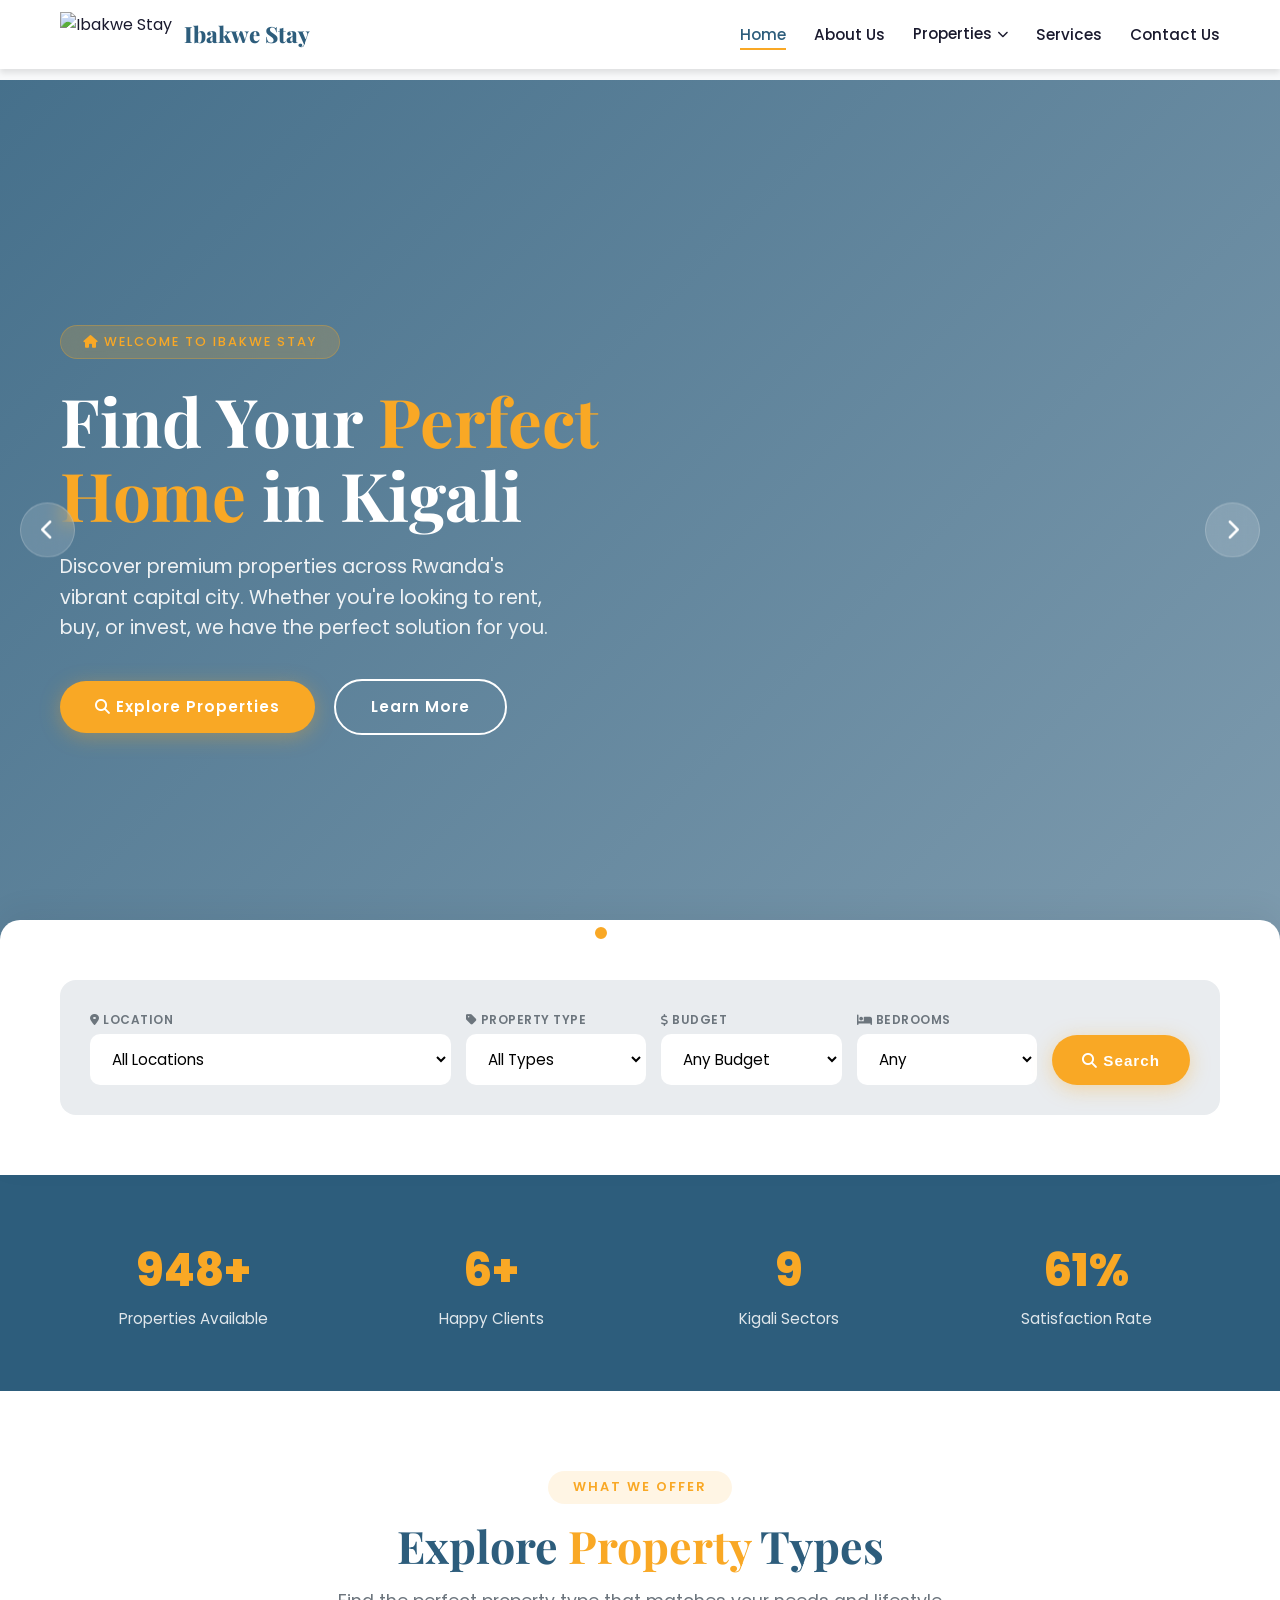
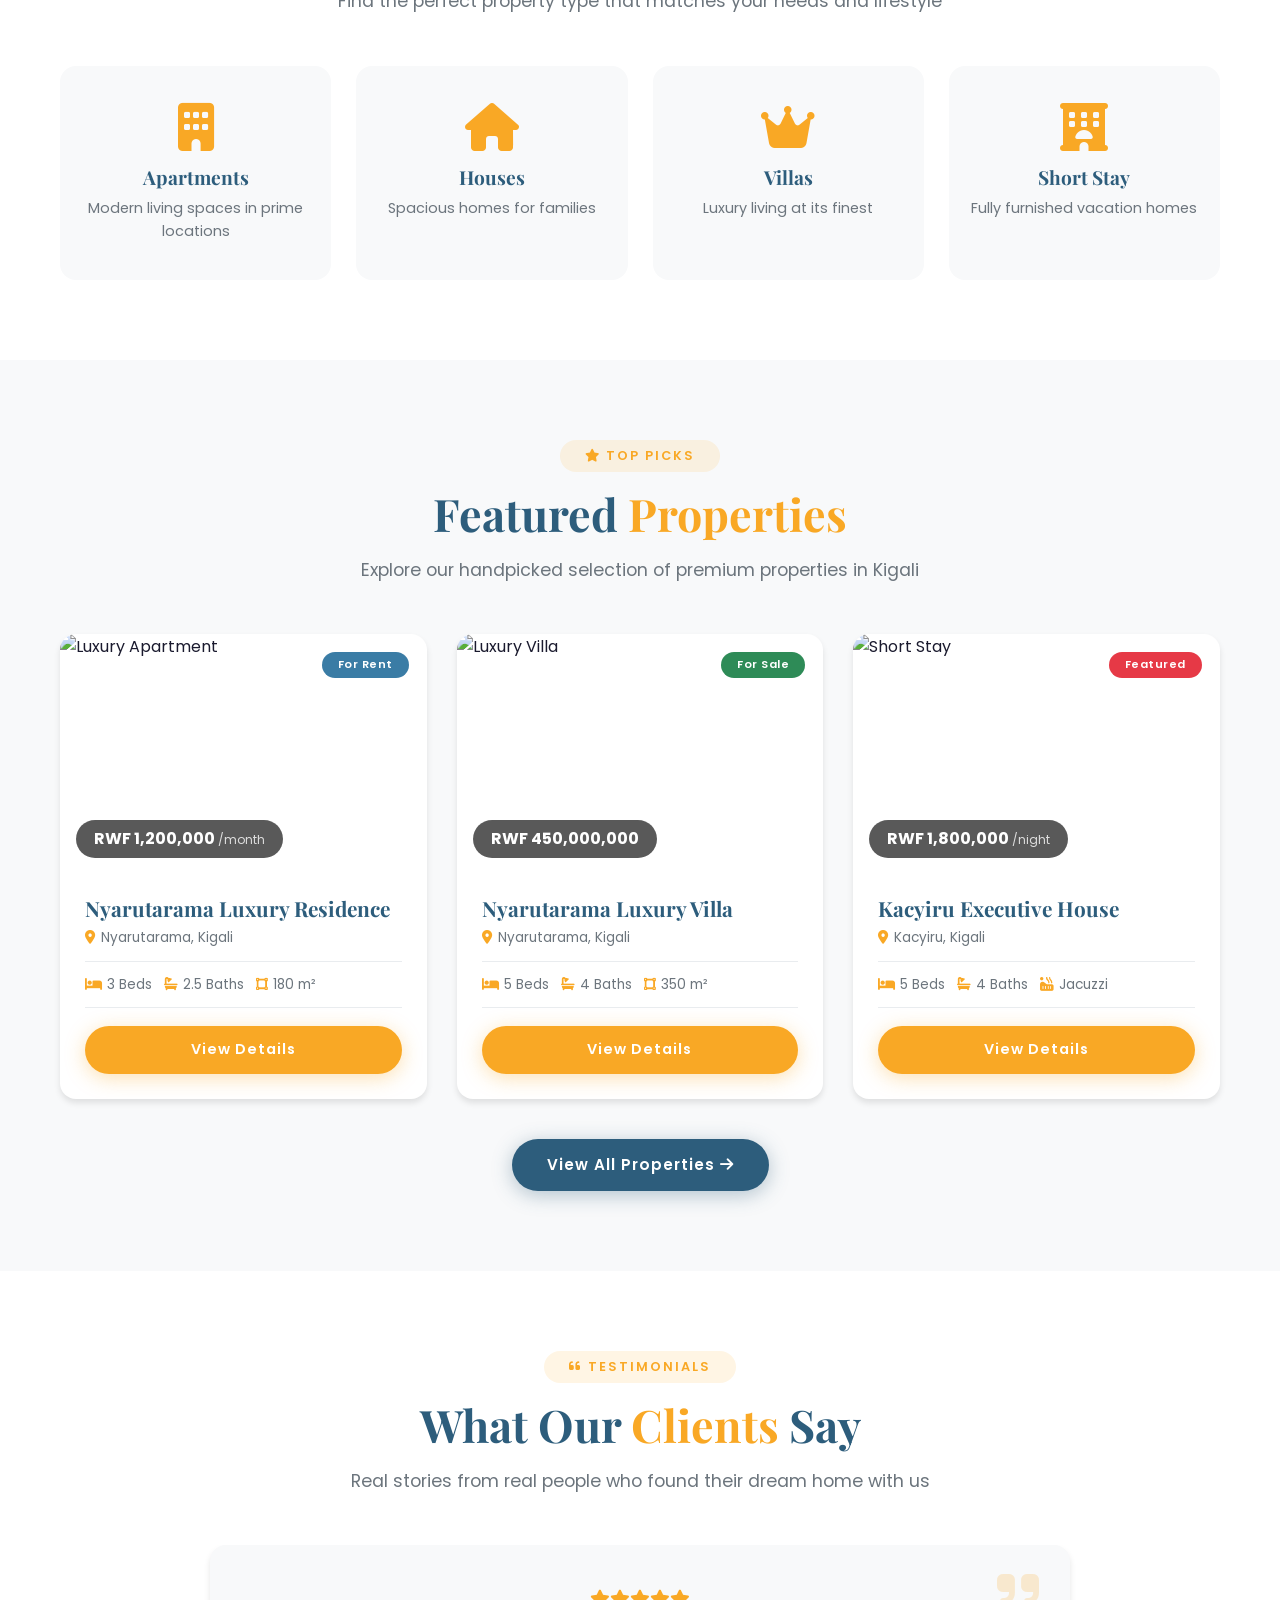
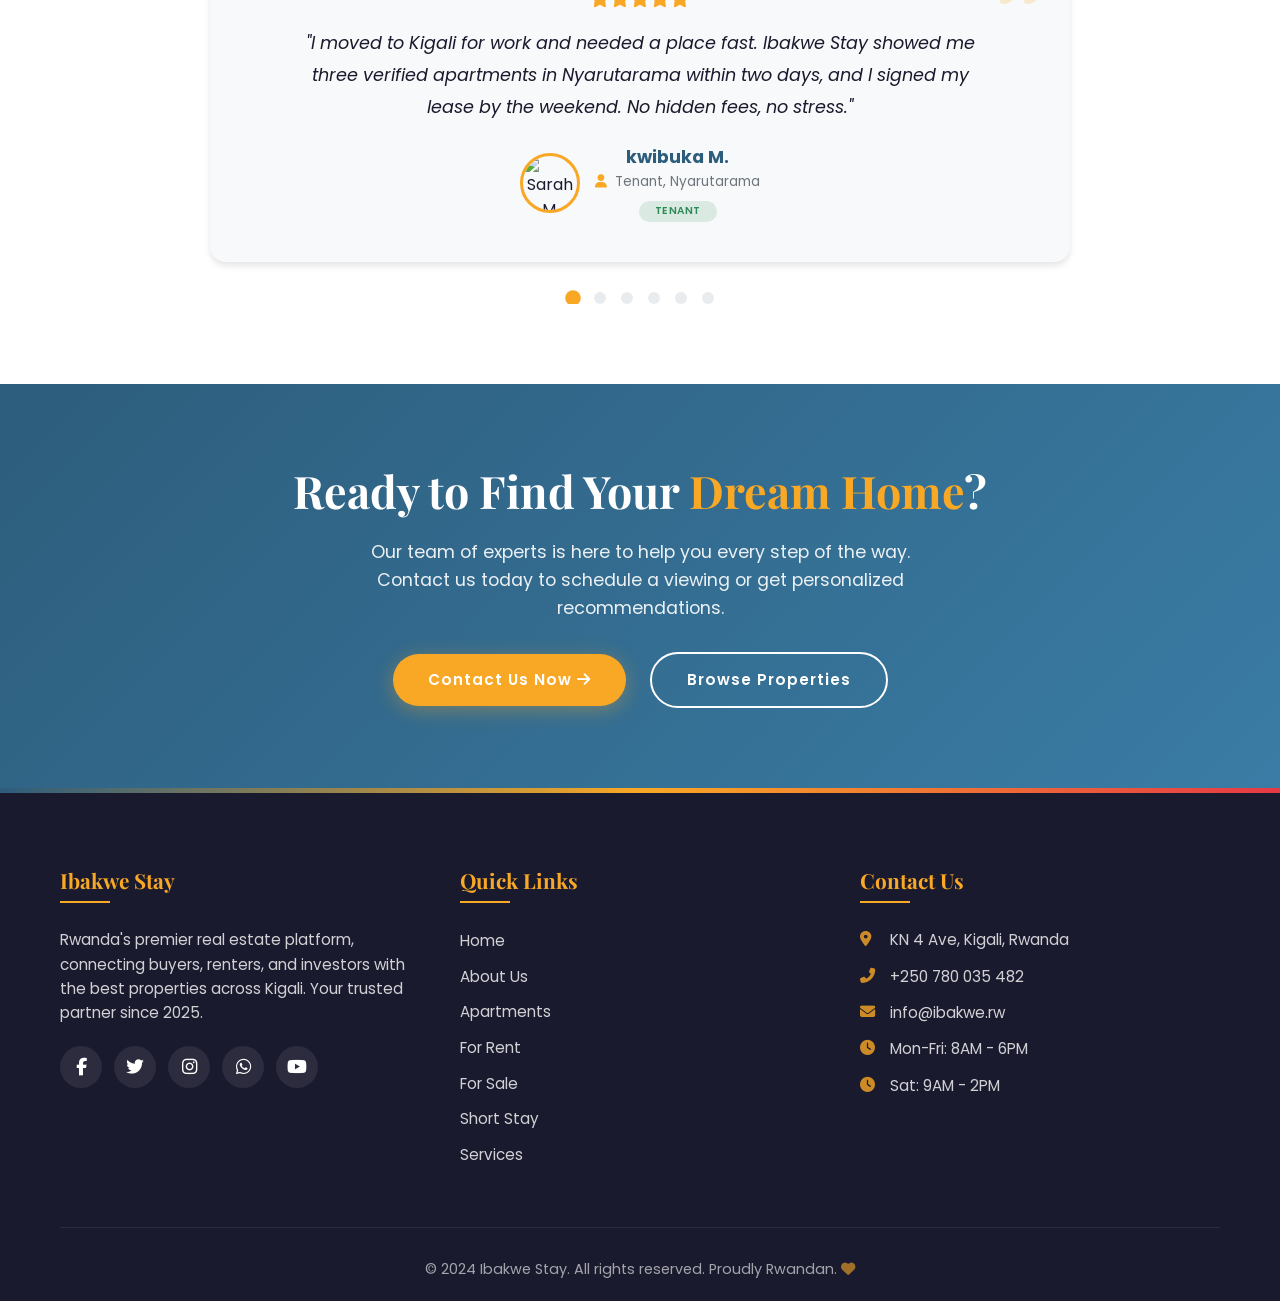
==== index.html @ 8970d81f "Initialize project structure and main homepage layout" ====
<!DOCTYPE html>
<html lang="en">

<head>
  <meta charset="UTF-8">
  <meta name="viewport" content="width=device-width, initial-scale=1.0">
  <title>Ibakwe Stay | Premium Real Estate in Rwanda</title>
  <link rel="stylesheet" href="https://cdnjs.cloudflare.com/ajax/libs/font-awesome/6.4.0/css/all.min.css">
  <link rel="preconnect" href="https://fonts.googleapis.com">
  <link rel="preconnect" href="https://fonts.gstatic.com" crossorigin>
  <link
    href="https://fonts.googleapis.com/css2?family=Poppins:wght@300;400;500;600;700;800&family=Playfair+Display:wght@400;500;600;700;800&display=swap"
    rel="stylesheet">
  <link rel="icon" href="logoo.PNG" type="image/png">
  <style>
    :root {
      --primary: #2D5D7C;
      --primary-light: #3A7CA5;
      --secondary: #F9A825;
      --accent: #E63946;
      --dark: #1A1A2E;
      --light: #F8F9FA;
      --gray: #6C757D;
      --gray-light: #E9ECEF;
      --green: #2E8B57;
      --transition: all 0.3s ease;
      --shadow: 0 4px 6px rgba(0, 0, 0, 0.1);
      --shadow-lg: 0 10px 25px rgba(0, 0, 0, 0.1);
      --shadow-xl: 0 20px 40px rgba(0, 0, 0, 0.15);
    }

    * {
      margin: 0;
      padding: 0;
      box-sizing: border-box;
    }

    body {
      font-family: 'Poppins', sans-serif;
      color: var(--dark);
      line-height: 1.6;
      background-color: var(--light);
      overflow-x: hidden;
    }

    h1,
    h2,
    h3,
    h4 {
      font-family: 'Playfair Display', serif;
      font-weight: 700;
      line-height: 1.2;
    }

    a {
      text-decoration: none;
      color: inherit;
    }

    ul {
      list-style: none;
    }

    img {
      max-width: 100%;
      height: auto;
      display: block;
    }

    .container {
      width: 100%;
      max-width: 1200px;
      margin: 0 auto;
      padding: 0 20px;
    }

    .btn {
      display: inline-block;
      padding: 14px 35px;
      border-radius: 50px;
      font-weight: 600;
      letter-spacing: 1px;
      transition: var(--transition);
      cursor: pointer;
      border: none;
      font-size: 0.95rem;
    }

    .btn-primary {
      background-color: var(--secondary);
      color: white;
      box-shadow: 0 4px 20px rgba(249, 168, 37, 0.35);
    }

    .btn-primary:hover {
      background-color: #e69500;
      transform: translateY(-3px);
      box-shadow: 0 6px 25px rgba(249, 168, 37, 0.5);
    }

    .btn-outline {
      background: transparent;
      color: white;
      border: 2px solid white;
    }

    .btn-outline:hover {
      background: white;
      color: var(--primary);
      transform: translateY(-3px);
    }

    .btn-secondary {
      background: var(--primary);
      color: white;
      box-shadow: 0 4px 20px rgba(45, 93, 124, 0.35);
    }

    .btn-secondary:hover {
      background: var(--primary-light);
      transform: translateY(-3px);
      box-shadow: 0 6px 25px rgba(45, 93, 124, 0.5);
    }

    .section-header {
      text-align: center;
      margin-bottom: 50px;
    }

    .section-header .sub-badge {
      display: inline-block;
      background: rgba(249, 168, 37, 0.12);
      padding: 6px 25px;
      border-radius: 30px;
      color: var(--secondary);
      font-size: 0.8rem;
      font-weight: 600;
      letter-spacing: 2px;
      text-transform: uppercase;
      margin-bottom: 15px;
    }

    .section-header h2 {
      color: var(--primary);
      font-size: 2.8rem;
      margin-bottom: 15px;
    }

    .section-header h2 span {
      color: var(--secondary);
    }

    .section-header p {
      color: var(--gray);
      max-width: 700px;
      margin: 0 auto;
      font-size: 1.1rem;
    }

    /* ===== HEADER ===== */
    header {
      background-color: rgba(255, 255, 255, 0.97);
      box-shadow: var(--shadow);
      position: fixed;
      width: 100%;
      top: 0;
      z-index: 1000;
      transition: var(--transition);
      padding: 12px 0;
    }

    header.scrolled {
      background-color: rgba(255, 255, 255, 0.98);
      box-shadow: 0 2px 20px rgba(0, 0, 0, 0.08);
      padding: 10px 0;
    }

    .header-container {
      display: flex;
      justify-content: space-between;
      align-items: center;
    }

    .logo {
      display: flex;
      align-items: center;
    }

    .logo img {
      height: 45px;
      margin-right: 12px;
    }

    .logo h1 {
      font-size: 1.4rem;
      color: var(--primary);
      font-weight: 800;
    }

    .nav-links {
      display: flex;
      align-items: center;
    }

    .nav-links li {
      margin-left: 28px;
      position: relative;
    }

    .nav-links a {
      font-weight: 500;
      color: var(--dark);
      transition: var(--transition);
      position: relative;
      padding: 5px 0;
      font-size: 0.95rem;
    }

    .nav-links a:hover {
      color: var(--primary);
    }

    .nav-links a::after {
      content: '';
      position: absolute;
      bottom: 0;
      left: 0;
      width: 0;
      height: 2px;
      background-color: var(--secondary);
      transition: var(--transition);
    }

    .nav-links a:hover::after {
      width: 100%;
    }

    .nav-links .active {
      color: var(--primary);
    }

    .nav-links .active::after {
      width: 100%;
    }

    .dropdown-btn {
      display: flex;
      align-items: center;
    }

    .dropdown-btn i {
      margin-left: 5px;
      font-size: 0.7rem;
      transition: var(--transition);
    }

    .dropdown-menu {
      position: absolute;
      top: 100%;
      left: 0;
      background: white;
      width: 210px;
      box-shadow: var(--shadow-lg);
      border-radius: 12px;
      opacity: 0;
      visibility: hidden;
      transition: var(--transition);
      z-index: 100;
      padding: 10px 0;
      margin-top: 8px;
    }

    .dropdown-menu li {
      margin: 0;
      padding: 0;
    }

    .dropdown-menu a {
      display: block;
      padding: 10px 22px;
      color: var(--gray);
      font-size: 0.9rem;
      transition: var(--transition);
    }

    .dropdown-menu a:hover {
      color: var(--primary);
      background-color: var(--gray-light);
    }

    .nav-links li:hover .dropdown-menu {
      opacity: 1;
      visibility: visible;
      top: 120%;
    }

    .nav-links li:hover .dropdown-btn i {
      transform: rotate(180deg);
    }

    .mobile-menu-btn {
      display: none;
      font-size: 1.5rem;
      color: var(--primary);
      cursor: pointer;
      transition: var(--transition);
    }

    .mobile-menu-btn:hover {
      color: var(--secondary);
    }

    /* ===== HERO SLIDER SECTION ===== */
    .hero-slider {
      min-height: 100vh;
      position: relative;
      overflow: hidden;
      padding-top: 80px;
    }

    .slider-container {
      position: relative;
      width: 100%;
      height: 100vh;
      min-height: 600px;
    }

    .slide {
      position: absolute;
      top: 0;
      left: 0;
      width: 100%;
      height: 100%;
      opacity: 0;
      visibility: hidden;
      transition: opacity 1s ease, visibility 1s ease;
      display: flex;
      align-items: center;
      padding: 0 60px;
    }

    .slide.active {
      opacity: 1;
      visibility: visible;
    }

    .slide-bg {
      position: absolute;
      top: 0;
      left: 0;
      width: 100%;
      height: 100%;
      background-size: cover;
      background-position: center;
      z-index: 0;
    }

    .slide-bg::after {
      content: '';
      position: absolute;
      top: 0;
      left: 0;
      width: 100%;
      height: 100%;
      background: linear-gradient(135deg, rgba(45, 93, 124, 0.88), rgba(45, 93, 124, 0.6));
    }

    .slide-content {
      position: relative;
      z-index: 2;
      max-width: 700px;
      color: white;
    }

    .slide-content .badge {
      display: inline-block;
      background: rgba(249, 168, 37, 0.2);
      backdrop-filter: blur(10px);
      padding: 6px 22px;
      border-radius: 30px;
      font-size: 0.8rem;
      font-weight: 500;
      color: var(--secondary);
      border: 1px solid rgba(249, 168, 37, 0.3);
      margin-bottom: 25px;
      letter-spacing: 2px;
      text-transform: uppercase;
    }

    .slide-content h1 {
      font-size: 4.2rem;
      margin-bottom: 20px;
      line-height: 1.1;
    }

    .slide-content h1 span {
      color: var(--secondary);
    }

    .slide-content p {
      font-size: 1.2rem;
      opacity: 0.9;
      margin-bottom: 35px;
      max-width: 500px;
    }

    .slide-content .btn {
      margin-right: 15px;
    }

    /* Slider Navigation */
    .slider-nav {
      position: absolute;
      bottom: 40px;
      left: 50%;
      transform: translateX(-50%);
      z-index: 10;
      display: flex;
      gap: 12px;
    }

    .slider-dot {
      width: 14px;
      height: 14px;
      border-radius: 50%;
      background: rgba(255, 255, 255, 0.4);
      cursor: pointer;
      transition: var(--transition);
      border: 2px solid transparent;
    }

    .slider-dot.active {
      background: var(--secondary);
      border-color: white;
      transform: scale(1.2);
    }

    .slider-dot:hover {
      background: var(--secondary);
      transform: scale(1.1);
    }

    .slider-arrow {
      position: absolute;
      top: 50%;
      transform: translateY(-50%);
      z-index: 10;
      width: 55px;
      height: 55px;
      border-radius: 50%;
      background: rgba(255, 255, 255, 0.15);
      backdrop-filter: blur(10px);
      border: 1px solid rgba(255, 255, 255, 0.2);
      color: white;
      font-size: 1.3rem;
      cursor: pointer;
      transition: var(--transition);
      display: flex;
      align-items: center;
      justify-content: center;
    }

    .slider-arrow:hover {
      background: var(--secondary);
      color: var(--dark);
    }

    .slider-arrow.prev {
      left: 20px;
    }

    .slider-arrow.next {
      right: 20px;
    }

    /* ===== SEARCH SECTION ===== */
    .search-section {
      padding: 60px 0;
      background: white;
      margin-top: -60px;
      position: relative;
      z-index: 5;
      border-radius: 20px 20px 0 0;
      box-shadow: 0 -10px 30px rgba(0, 0, 0, 0.05);
    }

    .search-wrapper {
      background: var(--gray-light);
      border-radius: 16px;
      padding: 30px;
      display: grid;
      grid-template-columns: 2fr 1fr 1fr 1fr auto;
      gap: 15px;
      align-items: end;
    }

    .search-wrapper .form-group {
      margin-bottom: 0;
    }

    .search-wrapper label {
      display: block;
      font-size: 0.75rem;
      font-weight: 600;
      color: var(--gray);
      text-transform: uppercase;
      letter-spacing: 0.5px;
      margin-bottom: 5px;
    }

    .search-wrapper input,
    .search-wrapper select {
      width: 100%;
      padding: 12px 16px;
      border: 2px solid transparent;
      border-radius: 10px;
      font-size: 0.95rem;
      transition: var(--transition);
      background: white;
      font-family: 'Poppins', sans-serif;
    }

    .search-wrapper input:focus,
    .search-wrapper select:focus {
      outline: none;
      border-color: var(--secondary);
      box-shadow: 0 0 0 4px rgba(249, 168, 37, 0.1);
    }

    .search-wrapper .btn {
      padding: 12px 30px;
      height: 50px;
    }

    /* ===== STATS BANNER ===== */
    .stats-banner {
      padding: 60px 0;
      background: var(--primary);
      color: white;
    }

    .stats-banner .container {
      display: grid;
      grid-template-columns: repeat(4, 1fr);
      gap: 30px;
      text-align: center;
    }

    .stats-banner .stat-item .number {
      font-size: 2.8rem;
      font-weight: 800;
      color: var(--secondary);
    }

    .stats-banner .stat-item .label {
      font-size: 0.95rem;
      opacity: 0.85;
    }

    /* ===== PROPERTY TYPES ===== */
    .property-types {
      padding: 80px 0;
      background: white;
    }

    .types-grid {
      display: grid;
      grid-template-columns: repeat(4, 1fr);
      gap: 25px;
      margin-top: 40px;
    }

    .type-card {
      text-align: center;
      padding: 35px 20px;
      background: var(--light);
      border-radius: 16px;
      transition: var(--transition);
      cursor: pointer;
      border: 2px solid transparent;
    }

    .type-card:hover {
      transform: translateY(-8px);
      border-color: var(--secondary);
      box-shadow: var(--shadow-lg);
    }

    .type-card i {
      font-size: 3rem;
      color: var(--secondary);
      margin-bottom: 15px;
    }

    .type-card h4 {
      color: var(--primary);
      margin-bottom: 8px;
      font-size: 1.2rem;
    }

    .type-card p {
      color: var(--gray);
      font-size: 0.9rem;
    }

    /* ===== FEATURED PROPERTIES ===== */
    .featured-section {
      padding: 80px 0;
      background: var(--light);
    }

    .properties-grid {
      display: grid;
      grid-template-columns: repeat(auto-fit, minmax(340px, 1fr));
      gap: 30px;
      margin-top: 40px;
    }

    .property-card {
      background: white;
      border-radius: 16px;
      overflow: hidden;
      box-shadow: var(--shadow);
      transition: var(--transition);
      position: relative;
    }

    .property-card:hover {
      transform: translateY(-10px);
      box-shadow: var(--shadow-xl);
    }

    .property-card .badge {
      position: absolute;
      top: 18px;
      right: 18px;
      background: var(--secondary);
      color: white;
      padding: 4px 16px;
      border-radius: 20px;
      font-size: 0.7rem;
      font-weight: 600;
      z-index: 2;
      letter-spacing: 0.5px;
    }

    .property-card .badge.featured {
      background: var(--accent);
    }

    .property-card .badge.sale {
      background: var(--green);
    }

    .property-card .badge.rent {
      background: var(--primary-light);
    }

    .property-img {
      height: 240px;
      overflow: hidden;
      position: relative;
    }

    .property-img img {
      width: 100%;
      height: 100%;
      object-fit: cover;
      transition: var(--transition);
    }

    .property-card:hover .property-img img {
      transform: scale(1.05);
    }

    .property-img .price-tag {
      position: absolute;
      bottom: 16px;
      left: 16px;
      z-index: 2;
      background: rgba(0, 0, 0, 0.65);
      backdrop-filter: blur(10px);
      padding: 6px 18px;
      border-radius: 30px;
      color: white;
      font-weight: 700;
      font-size: 1rem;
    }

    .property-img .price-tag span {
      font-weight: 400;
      font-size: 0.75rem;
      opacity: 0.8;
    }

    .property-content {
      padding: 22px 25px 25px;
    }

    .property-content h3 {
      color: var(--primary);
      font-size: 1.3rem;
      margin-bottom: 6px;
    }

    .property-location {
      display: flex;
      align-items: center;
      margin-bottom: 12px;
      color: var(--gray);
      font-size: 0.85rem;
    }

    .property-location i {
      margin-right: 6px;
      color: var(--secondary);
    }

    .property-features {
      display: flex;
      flex-wrap: wrap;
      gap: 12px;
      margin: 12px 0 18px;
      padding: 12px 0;
      border-top: 1px solid var(--gray-light);
      border-bottom: 1px solid var(--gray-light);
    }

    .property-features .feature {
      display: flex;
      align-items: center;
      font-size: 0.85rem;
      color: var(--gray);
    }

    .property-features .feature i {
      margin-right: 5px;
      color: var(--secondary);
    }

    .property-card .btn {
      width: 100%;
      text-align: center;
      padding: 12px;
      font-size: 0.9rem;
    }

    /* ===== TESTIMONIALS CAROUSEL ===== */
    .testimonials-section {
      padding: 80px 0;
      background: white;
    }

    .testimonials-carousel {
      position: relative;
      overflow: hidden;
      max-width: 900px;
      margin: 0 auto;
    }

    .testimonials-track {
      display: flex;
      transition: transform 0.6s ease;
    }

    .testimonial-slide {
      min-width: 100%;
      padding: 0 20px;
    }

    .testimonial-card {
      background: var(--light);
      padding: 40px;
      border-radius: 16px;
      text-align: center;
      position: relative;
      box-shadow: var(--shadow);
    }

    .testimonial-card .quote-icon {
      font-size: 3rem;
      color: var(--secondary);
      opacity: 0.2;
      position: absolute;
      top: 20px;
      right: 30px;
    }

    .testimonial-card .stars {
      color: var(--secondary);
      font-size: 1.1rem;
      margin-bottom: 15px;
    }

    .testimonial-card .testimonial-text {
      font-style: italic;
      color: var(--dark);
      font-size: 1.1rem;
      line-height: 1.8;
      margin-bottom: 20px;
      max-width: 700px;
      margin-left: auto;
      margin-right: auto;
    }

    .testimonial-card .author-info {
      display: flex;
      align-items: center;
      justify-content: center;
      gap: 15px;
    }

    .testimonial-card .author-info img {
      width: 60px;
      height: 60px;
      border-radius: 50%;
      object-fit: cover;
      border: 3px solid var(--secondary);
    }

    .testimonial-card .author-info .details .name {
      font-weight: 700;
      color: var(--primary);
      font-size: 1.1rem;
    }

    .testimonial-card .author-info .details .role {
      color: var(--gray);
      font-size: 0.85rem;
    }

    .testimonial-card .author-info .details .role i {
      color: var(--secondary);
      margin-right: 4px;
    }

    .testimonial-card .tag {
      display: inline-block;
      padding: 2px 16px;
      border-radius: 20px;
      font-size: 0.65rem;
      font-weight: 600;
      margin-top: 8px;
      text-transform: uppercase;
      letter-spacing: 0.5px;
    }

    .tag-tenant {
      background: rgba(46, 139, 87, 0.15);
      color: var(--green);
    }

    .tag-landlord {
      background: rgba(45, 93, 124, 0.15);
      color: var(--primary);
    }

    .tag-seller {
      background: rgba(249, 168, 37, 0.2);
      color: #b8860b;
    }

    .tag-buyer {
      background: rgba(230, 57, 70, 0.12);
      color: var(--accent);
    }

    .tag-guest {
      background: rgba(58, 124, 165, 0.12);
      color: var(--primary-light);
    }

    .testimonial-nav {
      display: flex;
      justify-content: center;
      gap: 15px;
      margin-top: 30px;
    }

    .testimonial-dot {
      width: 12px;
      height: 12px;
      border-radius: 50%;
      background: var(--gray-light);
      cursor: pointer;
      transition: var(--transition);
    }

    .testimonial-dot.active {
      background: var(--secondary);
      transform: scale(1.3);
    }

    /* ===== CTA SECTION ===== */
    .cta-section {
      padding: 80px 0;
      background: linear-gradient(135deg, var(--primary), var(--primary-light));
      color: white;
      text-align: center;
    }

    .cta-content h2 {
      font-size: 2.8rem;
      margin-bottom: 20px;
    }

    .cta-content h2 span {
      color: var(--secondary);
    }

    .cta-content p {
      max-width: 600px;
      margin: 0 auto 30px;
      font-size: 1.1rem;
      opacity: 0.9;
    }

    .cta-content .btn {
      margin: 0 10px;
    }

    /* ===== FOOTER ===== */
    footer {
      background-color: var(--dark);
      color: white;
      padding: 80px 0 20px;
      position: relative;
    }

    footer::before {
      content: '';
      position: absolute;
      top: 0;
      left: 0;
      width: 100%;
      height: 5px;
      background: linear-gradient(90deg, var(--primary), var(--secondary), var(--accent));
    }

    .footer-container {
      display: grid;
      grid-template-columns: repeat(auto-fit, minmax(250px, 1fr));
      gap: 40px;
      margin-bottom: 50px;
    }

    .footer-col h3 {
      color: var(--secondary);
      margin-bottom: 25px;
      font-size: 1.3rem;
      position: relative;
      padding-bottom: 10px;
    }

    .footer-col h3::after {
      content: '';
      position: absolute;
      bottom: 0;
      left: 0;
      width: 50px;
      height: 2px;
      background-color: var(--secondary);
    }

    .footer-col p {
      margin-bottom: 15px;
      opacity: 0.8;
      font-size: 0.95rem;
    }

    .footer-links li {
      margin-bottom: 10px;
    }

    .footer-links a {
      opacity: 0.8;
      transition: var(--transition);
      display: inline-block;
      font-size: 0.95rem;
    }

    .footer-links a:hover {
      opacity: 1;
      color: var(--secondary);
      transform: translateX(5px);
    }

    .footer-contact p {
      display: flex;
      align-items: flex-start;
      margin-bottom: 12px;
      font-size: 0.95rem;
      opacity: 0.8;
    }

    .footer-contact i {
      margin-right: 12px;
      color: var(--secondary);
      margin-top: 3px;
      width: 18px;
    }

    .social-media {
      display: flex;
      gap: 12px;
      margin-top: 20px;
    }

    .social-media a {
      display: flex;
      align-items: center;
      justify-content: center;
      width: 42px;
      height: 42px;
      background-color: rgba(255, 255, 255, 0.08);
      border-radius: 50%;
      transition: var(--transition);
      color: white;
      font-size: 1.1rem;
    }

    .social-media a:hover {
      background-color: var(--secondary);
      color: var(--dark);
      transform: translateY(-3px);
    }

    .footer-bottom {
      text-align: center;
      padding-top: 30px;
      border-top: 1px solid rgba(255, 255, 255, 0.08);
    }

    .footer-bottom p {
      opacity: 0.6;
      font-size: 0.9rem;
    }

    /* ===== BACK TO TOP ===== */
    .back-to-top {
      position: fixed;
      bottom: 30px;
      right: 30px;
      width: 50px;
      height: 50px;
      background-color: var(--secondary);
      color: white;
      border-radius: 50%;
      display: flex;
      align-items: center;
      justify-content: center;
      font-size: 1.2rem;
      cursor: pointer;
      opacity: 0;
      visibility: hidden;
      transition: var(--transition);
      z-index: 999;
      box-shadow: 0 2px 20px rgba(249, 168, 37, 0.4);
    }

    .back-to-top.active {
      opacity: 1;
      visibility: visible;
    }

    .back-to-top:hover {
      background-color: var(--primary);
      transform: translateY(-3px);
    }

    /* ===== RESPONSIVE ===== */
    @media (max-width: 1200px) {
      .slide-content h1 {
        font-size: 3.2rem;
      }

      .search-wrapper {
        grid-template-columns: 1fr 1fr;
      }
    }

    @media (max-width: 992px) {
      .slide-content h1 {
        font-size: 2.8rem;
      }

      .slide {
        padding: 0 30px;
      }

      .slider-arrow {
        display: none;
      }

      .types-grid {
        grid-template-columns: repeat(2, 1fr);
      }

      .stats-banner .container {
        grid-template-columns: repeat(2, 1fr);
      }

      .search-wrapper {
        grid-template-columns: 1fr 1fr;
      }
    }

    @media (max-width: 768px) {
      .header-container {
        padding: 0 15px;
      }

      .mobile-menu-btn {
        display: block;
      }

      .nav-links {
        position: fixed;
        top: 70px;
        left: -100%;
        width: 100%;
        height: calc(100vh - 70px);
        background-color: white;
        flex-direction: column;
        align-items: center;
        padding: 40px 0;
        transition: var(--transition);
        z-index: 999;
        box-shadow: var(--shadow-lg);
      }

      .nav-links.active {
        left: 0;
      }

      .nav-links li {
        margin: 12px 0;
      }

      .dropdown-menu {
        position: static;
        opacity: 1;
        visibility: visible;
        width: 100%;
        box-shadow: none;
        display: none;
        background-color: var(--gray-light);
        border-radius: 8px;
        margin-top: 5px;
      }

      .dropdown-menu.active {
        display: block;
      }

      .slider-container {
        height: 80vh;
        min-height: 500px;
      }

      .slide {
        padding: 0 20px;
      }

      .slide-content h1 {
        font-size: 2.2rem;
      }

      .slide-content p {
        font-size: 1rem;
      }

      .slide-content .btn {
        margin-bottom: 10px;
        width: 100%;
        text-align: center;
      }

      .search-wrapper {
        grid-template-columns: 1fr;
        padding: 20px;
      }

      .search-wrapper .btn {
        width: 100%;
      }

      .section-header h2 {
        font-size: 2rem;
      }

      .properties-grid {
        grid-template-columns: 1fr;
      }

      .types-grid {
        grid-template-columns: 1fr 1fr;
      }

      .stats-banner .container {
        grid-template-columns: 1fr 1fr;
        gap: 20px;
      }

      .stats-banner .stat-item .number {
        font-size: 2rem;
      }

      .cta-content h2 {
        font-size: 2rem;
      }

      .footer-container {
        grid-template-columns: 1fr;
      }

      .testimonial-card {
        padding: 30px 20px;
      }

      .testimonial-card .testimonial-text {
        font-size: 1rem;
      }
    }

    @media (max-width: 480px) {
      .logo h1 {
        font-size: 1.1rem;
      }

      .logo img {
        height: 35px;
      }

      .slide-content h1 {
        font-size: 1.8rem;
      }

      .types-grid {
        grid-template-columns: 1fr;
      }

      .stats-banner .container {
        grid-template-columns: 1fr;
      }

      .hero-stats {
        grid-template-columns: 1fr 1fr;
      }

      .testimonial-card .author-info {
        flex-direction: column;
        text-align: center;
      }
    }
  </style>
</head>

<body>
  <!-- ===== HEADER ===== -->
  <header id="header">
    <div class="container header-container">
      <div class="logo">
        <img src="logoo.PNG" alt="Ibakwe Stay">
        <h1>Ibakwe Stay</h1>
      </div>
      <nav class="navbar">
        <ul class="nav-links">
          <li><a href="index.html" class="active">Home</a></li>
          <li><a href="about us.html">About Us</a></li>
          <li class="dropdown">
            <a href="#" class="dropdown-btn">Properties <i class="fas fa-chevron-down"></i></a>
            <ul class="dropdown-menu">
              <li><a href="apartment.html">Apartments</a></li>
              <li><a href="For rent.html">For Rent</a></li>
              <li><a href="For sale.html">For Sale</a></li>
              <li><a href="Short-stay.html">Short Stay</a></li>
            </ul>
          </li>
          <li><a href="service.html">Services</a></li>
          <li><a href="contact.html">Contact Us</a></li>
        </ul>
      </nav>
      <div class="mobile-menu-btn">
        <i class="fas fa-bars"></i>
      </div>
    </div>
  </header>

  <!-- ===== HERO SLIDER ===== -->
  <section class="hero-slider">
    <div class="slider-container">
      <!-- Slide 1 -->
      <div class="slide active" data-index="0">
        <div class="slide-bg"
          style="background-image: url('https://images.unsplash.com/photo-1560448204-e02f11c3d0e2?ixlib=rb-4.0.3&auto=format&fit=crop&w=2070&q=80');">
        </div>
        <div class="slide-content">
          <div class="badge"><i class="fas fa-home"></i> Welcome to Ibakwe Stay</div>
          <h1>Find Your <span>Perfect Home</span> in Kigali</h1>
          <p>Discover premium properties across Rwanda's vibrant capital city. Whether you're looking to rent, buy, or
            invest, we have the perfect solution for you.</p>
          <a href="For rent.html" class="btn btn-primary"><i class="fas fa-search"></i> Explore Properties</a>
          <a href="about us.html" class="btn btn-outline">Learn More</a>
        </div>
      </div>

      <!-- Slide 2 -->
      <div class="slide" data-index="1">
        <div class="slide-bg"
          style="background-image: url('https://images.unsplash.com/photo-1600585154340-be6161a56a0c?ixlib=rb-4.0.3&auto=format&fit=crop&w=2070&q=80');">
        </div>
        <div class="slide-content">
          <div class="badge"><i class="fas fa-building"></i> Luxury Living</div>
          <h1>Premium <span>Apartments</span> for Rent</h1>
          <p>Explore our collection of modern apartments in Kigali's most sought-after neighborhoods with premium
            amenities.</p>
          <a href="apartment.html" class="btn btn-primary"><i class="fas fa-building"></i> View Apartments</a>
          <a href="For rent.html" class="btn btn-outline">Browse Rentals</a>
        </div>
      </div>

      <!-- Slide 3 -->
      <div class="slide" data-index="2">
        <div class="slide-bg"
          style="background-image: url('https://images.unsplash.com/photo-1600607687920-4e2a09cf159d?ixlib=rb-4.0.3&auto=format&fit=crop&w=2070&q=80');">
        </div>
        <div class="slide-content">
          <div class="badge"><i class="fas fa-crown"></i> Luxury Villas</div>
          <h1>Exclusive <span>Villas</span> for Sale</h1>
          <p>Discover our handpicked selection of luxury villas in Kigali's most prestigious neighborhoods. Your dream
            home awaits.</p>
          <a href="For sale.html" class="btn btn-primary"><i class="fas fa-crown"></i> View Villas</a>
          <a href="about us.html" class="btn btn-outline">Learn More</a>
        </div>
      </div>

      <!-- Slide 4 -->
      <div class="slide" data-index="3">
        <div class="slide-bg"
          style="background-image: url('https://images.unsplash.com/photo-1600566752355-35792bedcfea?ixlib=rb-4.0.3&auto=format&fit=crop&w=1974&q=80');">
        </div>
        <div class="slide-content">
          <div class="badge"><i class="fas fa-hotel"></i> Short Stay</div>
          <h1>Premium <span>Short-Stay</span> Homes</h1>
          <p>Fully furnished vacation homes and executive stays in Kigali. Perfect for business trips, family vacations,
            or extended stays.</p>
          <a href="Short-stay.html" class="btn btn-primary"><i class="fas fa-hotel"></i> Book Now</a>
          <a href="service.html" class="btn btn-outline">Our Services</a>
        </div>
      </div>

      <!-- Slider Arrows -->
      <button class="slider-arrow prev" id="prevBtn"><i class="fas fa-chevron-left"></i></button>
      <button class="slider-arrow next" id="nextBtn"><i class="fas fa-chevron-right"></i></button>

      <!-- Slider Dots -->
      <div class="slider-nav" id="sliderDots">
        <span class="slider-dot active" data-index="0"></span>
        <span class="slider-dot" data-index="1"></span>
        <span class="slider-dot" data-index="2"></span>
        <span class="slider-dot" data-index="3"></span>
      </div>
    </div>
  </section>

  <!-- ===== SEARCH SECTION ===== -->
  <section class="search-section">
    <div class="container">
      <div class="search-wrapper">
        <div class="form-group">
          <label><i class="fas fa-map-marker-alt"></i> Location</label>
          <select>
            <option value="">All Locations</option>
            <option value="nyarutarama">Nyarutarama</option>
            <option value="kiyovu">Kiyovu</option>
            <option value="kacyiru">Kacyiru</option>
            <option value="kimihurura">Kimihurura</option>
            <option value="gikondo">Gikondo</option>
            <option value="kicukiro">Kicukiro</option>
            <option value="remera">Remera</option>
            <option value="gisozi">Gisozi</option>
          </select>
        </div>
        <div class="form-group">
          <label><i class="fas fa-tag"></i> Property Type</label>
          <select>
            <option value="">All Types</option>
            <option value="apartment">Apartment</option>
            <option value="house">House</option>
            <option value="villa">Villa</option>
            <option value="studio">Studio</option>
            <option value="penthouse">Penthouse</option>
          </select>
        </div>
        <div class="form-group">
          <label><i class="fas fa-dollar-sign"></i> Budget</label>
          <select>
            <option value="">Any Budget</option>
            <option value="0-500k">Under 500K</option>
            <option value="500k-1m">500K - 1M</option>
            <option value="1m-2m">1M - 2M</option>
            <option value="2m-5m">2M - 5M</option>
            <option value="5m+">5M+</option>
          </select>
        </div>
        <div class="form-group">
          <label><i class="fas fa-bed"></i> Bedrooms</label>
          <select>
            <option value="">Any</option>
            <option value="1">1 Bedroom</option>
            <option value="2">2 Bedrooms</option>
            <option value="3">3 Bedrooms</option>
            <option value="4">4+ Bedrooms</option>
          </select>
        </div>
        <button class="btn btn-primary" id="searchBtn"><i class="fas fa-search"></i> Search</button>
      </div>
    </div>
  </section>

  <!-- ===== STATS BANNER ===== -->
  <section class="stats-banner">
    <div class="container">
      <div class="stat-item">
        <div class="number">1,500+</div>
        <div class="label">Properties Available</div>
      </div>
      <div class="stat-item">
        <div class="number">10K+</div>
        <div class="label">Happy Clients</div>
      </div>
      <div class="stat-item">
        <div class="number">15</div>
        <div class="label">Kigali Sectors</div>
      </div>
      <div class="stat-item">
        <div class="number">98%</div>
        <div class="label">Satisfaction Rate</div>
      </div>
    </div>
  </section>

  <!-- ===== PROPERTY TYPES ===== -->
  <section class="property-types">
    <div class="container">
      <div class="section-header">
        <div class="sub-badge">What We Offer</div>
        <h2>Explore <span>Property</span> Types</h2>
        <p>Find the perfect property type that matches your needs and lifestyle</p>
      </div>
      <div class="types-grid">
        <a href="apartment.html" class="type-card">
          <i class="fas fa-building"></i>
          <h4>Apartments</h4>
          <p>Modern living spaces in prime locations</p>
        </a>
        <a href="For rent.html" class="type-card">
          <i class="fas fa-home"></i>
          <h4>Houses</h4>
          <p>Spacious homes for families</p>
        </a>
        <a href="For sale.html" class="type-card">
          <i class="fas fa-crown"></i>
          <h4>Villas</h4>
          <p>Luxury living at its finest</p>
        </a>
        <a href="Short-stay.html" class="type-card">
          <i class="fas fa-hotel"></i>
          <h4>Short Stay</h4>
          <p>Fully furnished vacation homes</p>
        </a>
      </div>
    </div>
  </section>

  <!-- ===== FEATURED PROPERTIES ===== -->
  <section class="featured-section">
    <div class="container">
      <div class="section-header">
        <div class="sub-badge"><i class="fas fa-star"></i> Top Picks</div>
        <h2>Featured <span>Properties</span></h2>
        <p>Explore our handpicked selection of premium properties in Kigali</p>
      </div>
      <div class="properties-grid">
        <!-- Property 1 -->
        <div class="property-card">
          <div class="badge rent">For Rent</div>
          <div class="property-img">
            <img
              src="https://images.unsplash.com/photo-1560448204-e02f11c3d0e2?ixlib=rb-4.0.3&auto=format&fit=crop&w=2070&q=80"
              alt="Luxury Apartment">
            <div class="price-tag">RWF 1,200,000 <span>/month</span></div>
          </div>
          <div class="property-content">
            <h3>Nyarutarama Luxury Residence</h3>
            <div class="property-location">
              <i class="fas fa-map-marker-alt"></i>
              <span>Nyarutarama, Kigali</span>
            </div>
            <div class="property-features">
              <span class="feature"><i class="fas fa-bed"></i> 3 Beds</span>
              <span class="feature"><i class="fas fa-bath"></i> 2.5 Baths</span>
              <span class="feature"><i class="fas fa-vector-square"></i> 180 m²</span>
            </div>
            <a href="apartment.html" class="btn btn-primary">View Details</a>
          </div>
        </div>

        <!-- Property 2 -->
        <div class="property-card">
          <div class="badge sale">For Sale</div>
          <div class="property-img">
            <img
              src="https://images.unsplash.com/photo-1600585154340-be6161a56a0c?ixlib=rb-4.0.3&auto=format&fit=crop&w=2070&q=80"
              alt="Luxury Villa">
            <div class="price-tag">RWF 450,000,000</div>
          </div>
          <div class="property-content">
            <h3>Nyarutarama Luxury Villa</h3>
            <div class="property-location">
              <i class="fas fa-map-marker-alt"></i>
              <span>Nyarutarama, Kigali</span>
            </div>
            <div class="property-features">
              <span class="feature"><i class="fas fa-bed"></i> 5 Beds</span>
              <span class="feature"><i class="fas fa-bath"></i> 4 Baths</span>
              <span class="feature"><i class="fas fa-vector-square"></i> 350 m²</span>
            </div>
            <a href="For sale.html" class="btn btn-primary">View Details</a>
          </div>
        </div>

        <!-- Property 3 -->
        <div class="property-card">
          <div class="badge featured">Featured</div>
          <div class="property-img">
            <img
              src="https://images.unsplash.com/photo-1600566752355-35792bedcfea?ixlib=rb-4.0.3&auto=format&fit=crop&w=1974&q=80"
              alt="Short Stay">
            <div class="price-tag">RWF 1,800,000 <span>/night</span></div>
          </div>
          <div class="property-content">
            <h3>Kacyiru Executive House</h3>
            <div class="property-location">
              <i class="fas fa-map-marker-alt"></i>
              <span>Kacyiru, Kigali</span>
            </div>
            <div class="property-features">
              <span class="feature"><i class="fas fa-bed"></i> 5 Beds</span>
              <span class="feature"><i class="fas fa-bath"></i> 4 Baths</span>
              <span class="feature"><i class="fas fa-hot-tub"></i> Jacuzzi</span>
            </div>
            <a href="Short-stay.html" class="btn btn-primary">View Details</a>
          </div>
        </div>
      </div>
      <div style="text-align: center; margin-top: 40px;">
        <a href="apartment.html" class="btn btn-secondary">View All Properties <i class="fas fa-arrow-right"></i></a>
      </div>
    </div>
  </section>

  <!-- ===== TESTIMONIALS CAROUSEL ===== -->
  <section class="testimonials-section">
    <div class="container">
      <div class="section-header">
        <div class="sub-badge"><i class="fas fa-quote-left"></i> Testimonials</div>
        <h2>What Our <span>Clients</span> Say</h2>
        <p>Real stories from real people who found their dream home with us</p>
      </div>

      <div class="testimonials-carousel">
        <div class="testimonials-track" id="testimonialsTrack">
          <!-- Testimonial 1 - Tenant -->
          <div class="testimonial-slide">
            <div class="testimonial-card">
              <i class="fas fa-quote-right quote-icon"></i>
              <div class="stars"><i class="fas fa-star"></i><i class="fas fa-star"></i><i class="fas fa-star"></i><i
                  class="fas fa-star"></i><i class="fas fa-star"></i></div>
              <p class="testimonial-text">"I moved to Kigali for work and needed a place fast. Ibakwe Stay showed me
                three verified apartments in Nyarutarama within two days, and I signed my lease by the weekend. No
                hidden fees, no stress."</p>
              <div class="author-info">
                <img src="images/testimony1.png" alt="Sarah M.">
                <div class="details">
                  <div class="name">kwibuka M.</div>
                  <div class="role"><i class="fas fa-user"></i> Tenant, Nyarutarama</div>
                  <span class="tag tag-tenant">Tenant</span>
                </div>
              </div>
            </div>
          </div>

          <!-- Testimonial 2 - Landlord -->
          <div class="testimonial-slide">
            <div class="testimonial-card">
              <i class="fas fa-quote-right quote-icon"></i>
              <div class="stars"><i class="fas fa-star"></i><i class="fas fa-star"></i><i class="fas fa-star"></i><i
                  class="fas fa-star"></i><i class="fas fa-star"></i></div>
              <p class="testimonial-text">"I list two rental houses in Kicukiro through Ibakwe Stay, and both stay
                occupied by tenants they've screened properly. They handle viewings and paperwork so I only get involved
                when it matters."</p>
              <div class="author-info">
                <img src="images/testimony2.png" alt="Jean Paul N.">
                <div class="details">
                  <div class="name">Keza N.</div>
                  <div class="role"><i class="fas fa-user"></i> Landlord, Kicukiro</div>
                  <span class="tag tag-landlord">Landlord</span>
                </div>
              </div>
            </div>
          </div>

          <!-- Testimonial 3 - Seller -->
          <div class="testimonial-slide">
            <div class="testimonial-card">
              <i class="fas fa-quote-right quote-icon"></i>
              <div class="stars"><i class="fas fa-star"></i><i class="fas fa-star"></i><i class="fas fa-star"></i><i
                  class="fas fa-star"></i><i class="fas fa-star"></i></div>
              <p class="testimonial-text">"I sold my family's plot in Kiyovu through Ibakwe Stay and got the best price
                in the market. Their photography, pricing advice, and negotiation with buyers made the whole process
                painless."</p>
              <div class="author-info">
                <img src="images/testimony3.png" alt="Thomas R.">
                <div class="details">
                  <div class="name">Laira R.</div>
                  <div class="role"><i class="fas fa-user"></i> Seller, Kiyovu</div>
                  <span class="tag tag-seller">Seller</span>
                </div>
              </div>
            </div>
          </div>

          <!-- Testimonial 4 - Buyer -->
          <div class="testimonial-slide">
            <div class="testimonial-card">
              <i class="fas fa-quote-right quote-icon"></i>
              <div class="stars"><i class="fas fa-star"></i><i class="fas fa-star"></i><i class="fas fa-star"></i><i
                  class="fas fa-star"></i><i class="fas fa-star"></i></div>
              <p class="testimonial-text">"As a first-time buyer, I was nervous about the whole process. The Ibakwe Stay
                team walked me through financing, inspections, and title transfer for my Gisozi home, step by step."</p>
              <div class="author-info">
                <img src="images/testimony4.png" alt="Aline U.">
                <div class="details">
                  <div class="name">Alex U.</div>
                  <div class="role"><i class="fas fa-user"></i> Buyer, Gisozi</div>
                  <span class="tag tag-buyer">Buyer</span>
                </div>
              </div>
            </div>
          </div>

          <!-- Testimonial 5 - Guest -->
          <div class="testimonial-slide">
            <div class="testimonial-card">
              <i class="fas fa-quote-right quote-icon"></i>
              <div class="stars"><i class="fas fa-star"></i><i class="fas fa-star"></i><i class="fas fa-star"></i><i
                  class="fas fa-star"></i><i class="fas fa-star"></i></div>
              <p class="testimonial-text">"The short-stay villa we booked in Kacyiru for our family visit was stunning
                and exactly as pictured. Booking, check-in, and support during our stay were all smooth."</p>
              <div class="author-info">
                <img src="images/testimony5.png" alt="Aisha K.">
                <div class="details">
                  <div class="name">Aisha K.</div>
                  <div class="role"><i class="fas fa-user"></i> Guest, Kacyiru</div>
                  <span class="tag tag-guest">Guest</span>
                </div>
              </div>
            </div>
          </div>

          <!-- Testimonial 6 - Landlord -->
          <div class="testimonial-slide">
            <div class="testimonial-card">
              <i class="fas fa-quote-right quote-icon"></i>
              <div class="stars"><i class="fas fa-star"></i><i class="fas fa-star"></i><i class="fas fa-star"></i><i
                  class="fas fa-star"></i><i class="fas fa-star"></i></div>
              <p class="testimonial-text">"I turned my late parents' home in Remera into a rental with Ibakwe Stay's
                guidance on pricing and legal paperwork. It's been fully rented for over a year with zero vacancy gaps."
              </p>
              <div class="author-info">
                <img src="images/testimony6.png" alt="Olivier H.">
                <div class="details">
                  <div class="name">Olivier H.</div>
                  <div class="role"><i class="fas fa-user"></i> Landlord, Remera</div>
                  <span class="tag tag-landlord">Landlord</span>
                </div>
              </div>
            </div>
          </div>
        </div>

        <div class="testimonial-nav" id="testimonialDots">
          <span class="testimonial-dot active" data-index="0"></span>
          <span class="testimonial-dot" data-index="1"></span>
          <span class="testimonial-dot" data-index="2"></span>
          <span class="testimonial-dot" data-index="3"></span>
          <span class="testimonial-dot" data-index="4"></span>
          <span class="testimonial-dot" data-index="5"></span>
        </div>
      </div>
    </div>
  </section>

  <!-- ===== CTA SECTION ===== -->
  <section class="cta-section">
    <div class="container">
      <div class="cta-content">
        <h2>Ready to Find Your <span>Dream Home</span>?</h2>
        <p>Our team of experts is here to help you every step of the way. Contact us today to schedule a viewing or get
          personalized recommendations.</p>
        <a href="contact.html" class="btn btn-primary">Contact Us Now <i class="fas fa-arrow-right"></i></a>
        <a href="For rent.html" class="btn btn-outline">Browse Properties</a>
      </div>
    </div>
  </section>

  <!-- ===== FOOTER ===== -->
  <footer>
    <div class="container">
      <div class="footer-container">
        <div class="footer-col">
          <h3>Ibakwe Stay</h3>
          <p>Rwanda's premier real estate platform, connecting buyers, renters, and investors with the best properties
            across Kigali. Your trusted partner since 2025.</p>
          <div class="social-media">
            <a href="https://www.facebook.com/RwandaHome-1915619678653717/" target="_blank"><i
                class="fab fa-facebook-f"></i></a>
            <a href="https://twitter.com/African_Prop" target="_blank"><i class="fab fa-twitter"></i></a>
            <a href="https://www.instagram.com/your_instagram_link" target="_blank"><i class="fab fa-instagram"></i></a>
            <a href="https://wa.me/+250780035482" target="_blank"><i class="fab fa-whatsapp"></i></a>
            <a href="#" target="_blank"><i class="fab fa-youtube"></i></a>
          </div>
        </div>
        <div class="footer-col">
          <h3>Quick Links</h3>
          <ul class="footer-links">
            <li><a href="index.html">Home</a></li>
            <li><a href="about us.html">About Us</a></li>
            <li><a href="apartment.html">Apartments</a></li>
            <li><a href="For rent.html">For Rent</a></li>
            <li><a href="For sale.html">For Sale</a></li>
            <li><a href="Short-stay.html">Short Stay</a></li>
            <li><a href="service.html">Services</a></li>
          </ul>
        </div>
        <div class="footer-col">
          <h3>Contact Us</h3>
          <div class="footer-contact">
            <p><i class="fas fa-map-marker-alt"></i> KN 4 Ave, Kigali, Rwanda</p>
            <p><i class="fas fa-phone-alt"></i> +250 780 035 482</p>
            <p><i class="fas fa-envelope"></i> info@ibakwe.rw</p>
            <p><i class="fas fa-clock"></i> Mon-Fri: 8AM - 6PM</p>
            <p><i class="fas fa-clock"></i> Sat: 9AM - 2PM</p>
          </div>
        </div>
      </div>
      <div class="footer-bottom">
        <p>&copy; 2024 Ibakwe Stay. All rights reserved. Proudly Rwandan. <i class="fas fa-heart"
            style="color: var(--secondary);"></i></p>
      </div>
    </div>
  </footer>

  <!-- ===== BACK TO TOP ===== -->
  <div class="back-to-top">
    <i class="fas fa-arrow-up"></i>
  </div>

  <!-- ===== JAVASCRIPT ===== -->
  <script>
    document.addEventListener('DOMContentLoaded', function () {
      // ===== MOBILE MENU =====
      const mobileMenuBtn = document.querySelector('.mobile-menu-btn');
      const navLinks = document.querySelector('.nav-links');

      mobileMenuBtn.addEventListener('click', function () {
        navLinks.classList.toggle('active');
        this.querySelector('i').classList.toggle('fa-times');
      });

      document.querySelectorAll('.nav-links a').forEach(link => {
        link.addEventListener('click', function () {
          navLinks.classList.remove('active');
          mobileMenuBtn.querySelector('i').classList.remove('fa-times');
        });
      });

      // ===== DROPDOWN MENU (MOBILE) =====
      const dropdowns = document.querySelectorAll('.dropdown');

      dropdowns.forEach(dropdown => {
        dropdown.addEventListener('click', function (e) {
          if (window.innerWidth <= 768) {
            e.preventDefault();
            this.querySelector('.dropdown-menu').classList.toggle('active');
            this.querySelector('.dropdown-btn i').classList.toggle('fa-chevron-up');
          }
        });
      });

      document.addEventListener('click', function (e) {
        if (!e.target.closest('.dropdown') && window.innerWidth <= 768) {
          document.querySelectorAll('.dropdown-menu').forEach(menu => {
            menu.classList.remove('active');
          });
          document.querySelectorAll('.dropdown-btn i').forEach(icon => {
            icon.classList.remove('fa-chevron-up');
          });
        }
      });

      // ===== STICKY HEADER =====
      window.addEventListener('scroll', function () {
        const header = document.getElementById('header');
        if (window.scrollY > 80) {
          header.classList.add('scrolled');
        } else {
          header.classList.remove('scrolled');
        }
      });

      // ===== HERO SLIDER =====
      let currentSlide = 0;
      const slides = document.querySelectorAll('.slide');
      const dots = document.querySelectorAll('.slider-dot');
      const totalSlides = slides.length;
      let autoSlideInterval;

      function goToSlide(index) {
        slides.forEach((slide, i) => {
          slide.classList.remove('active');
          dots[i].classList.remove('active');
        });
        slides[index].classList.add('active');
        dots[index].classList.add('active');
        currentSlide = index;
      }

      function nextSlide() {
        const next = (currentSlide + 1) % totalSlides;
        goToSlide(next);
      }

      function prevSlide() {
        const prev = (currentSlide - 1 + totalSlides) % totalSlides;
        goToSlide(prev);
      }

      // Dot clicks
      dots.forEach((dot, index) => {
        dot.addEventListener('click', function () {
          goToSlide(index);
          resetAutoSlide();
        });
      });

      // Arrow buttons
      document.getElementById('nextBtn').addEventListener('click', function () {
        nextSlide();
        resetAutoSlide();
      });

      document.getElementById('prevBtn').addEventListener('click', function () {
        prevSlide();
        resetAutoSlide();
      });

      // Auto slide
      function startAutoSlide() {
        autoSlideInterval = setInterval(nextSlide, 5000);
      }

      function resetAutoSlide() {
        clearInterval(autoSlideInterval);
        startAutoSlide();
      }

      startAutoSlide();

      // Pause on hover
      const sliderContainer = document.querySelector('.slider-container');
      sliderContainer.addEventListener('mouseenter', function () {
        clearInterval(autoSlideInterval);
      });

      sliderContainer.addEventListener('mouseleave', function () {
        startAutoSlide();
      });

      // ===== TESTIMONIALS CAROUSEL =====
      let currentTestimonial = 0;
      const testimonialSlides = document.querySelectorAll('.testimonial-slide');
      const testimonialDots = document.querySelectorAll('.testimonial-dot');
      const testimonialsTrack = document.getElementById('testimonialsTrack');
      const totalTestimonials = testimonialSlides.length;
      let testimonialInterval;

      function goToTestimonial(index) {
        if (index < 0) index = totalTestimonials - 1;
        if (index >= totalTestimonials) index = 0;
        testimonialsTrack.style.transform = `translateX(-${index * 100}%)`;
        testimonialDots.forEach((dot, i) => {
          dot.classList.toggle('active', i === index);
        });
        currentTestimonial = index;
      }

      function nextTestimonial() {
        goToTestimonial(currentTestimonial + 1);
      }

      testimonialDots.forEach((dot, index) => {
        dot.addEventListener('click', function () {
          goToTestimonial(index);
          resetTestimonialAutoSlide();
        });
      });

      function startTestimonialAutoSlide() {
        testimonialInterval = setInterval(nextTestimonial, 6000);
      }

      function resetTestimonialAutoSlide() {
        clearInterval(testimonialInterval);
        startTestimonialAutoSlide();
      }

      startTestimonialAutoSlide();

      const testimonialCarousel = document.querySelector('.testimonials-carousel');
      testimonialCarousel.addEventListener('mouseenter', function () {
        clearInterval(testimonialInterval);
      });

      testimonialCarousel.addEventListener('mouseleave', function () {
        startTestimonialAutoSlide();
      });

      // ===== BACK TO TOP =====
      const backToTop = document.querySelector('.back-to-top');

      window.addEventListener('scroll', function () {
        if (window.scrollY > 300) {
          backToTop.classList.add('active');
        } else {
          backToTop.classList.remove('active');
        }
      });

      backToTop.addEventListener('click', function () {
        window.scrollTo({ top: 0, behavior: 'smooth' });
      });

      // ===== SEARCH BUTTON =====
      document.getElementById('searchBtn').addEventListener('click', function (e) {
        e.preventDefault();
        const location = document.querySelector('.search-wrapper select:nth-child(1)').value;
        const type = document.querySelector('.search-wrapper select:nth-child(2)').value;
        const budget = document.querySelector('.search-wrapper select:nth-child(3)').value;
        const bedrooms = document.querySelector('.search-wrapper select:nth-child(4)').value;

        let query = 'Searching for';
        if (type) query += ` ${type}`;
        if (location) query += ` in ${location}`;
        if (budget) query += ` with budget ${budget}`;
        if (bedrooms) query += ` with ${bedrooms} bedroom(s)`;

        alert(query + '\n\nOur team will show you matching properties. Redirecting to properties page...');
        window.location.href = 'apartment.html';
      });

      // ===== STATS ANIMATION =====
      function animateStats() {
        const stats = document.querySelectorAll('.stats-banner .stat-item .number');
        stats.forEach(stat => {
          const text = stat.textContent;
          const hasPlus = text.includes('+');
          const hasPercent = text.includes('%');
          const target = parseInt(text.replace(/[+,%]/g, ''));
          let count = 0;
          const duration = 2000;
          const increment = target / (duration / 16);

          const timer = setInterval(() => {
            count += increment;
            if (count >= target) {
              count = target;
              clearInterval(timer);
            }
            let display = Math.floor(count);
            if (hasPlus) display += '+';
            if (hasPercent) display += '%';
            stat.textContent = display;
          }, 16);
        });
      }

      const statsSection = document.querySelector('.stats-banner');
      const observer = new IntersectionObserver((entries) => {
        entries.forEach(entry => {
          if (entry.isIntersecting) {
            animateStats();
            observer.disconnect();
          }
        });
      }, { threshold: 0.3 });

      if (statsSection) {
        observer.observe(statsSection);
      }
    });
  </script>
</body>

</html>
<!-- layout adjustment 1 -->

<!-- layout adjustment 2 -->

<!-- layout adjustment 3 -->

<!-- layout adjustment 4 -->

<!-- layout adjustment 5 -->

<!-- layout adjustment 6 -->

<!-- layout adjustment 7 -->

<!-- layout adjustment 8 -->

<!-- layout adjustment 9 -->

<!-- layout adjustment 10 -->

<!-- layout adjustment 11 -->

<!-- layout adjustment 12 -->

<!-- layout adjustment 13 -->

<!-- layout adjustment 14 -->

<!-- layout adjustment 15 -->

<!-- layout adjustment 16 -->

<!-- layout adjustment 17 -->

<!-- layout adjustment 18 -->

<!-- layout adjustment 19 -->

<!-- layout adjustment 20 -->

<!-- layout adjustment 21 -->

<!-- layout adjustment 22 -->

<!-- layout adjustment 23 -->

<!-- layout adjustment 24 -->

<!-- layout adjustment 25 -->

<!-- layout adjustment 26 -->

<!-- layout adjustment 27 -->

<!-- layout adjustment 28 -->

<!-- layout adjustment 29 -->

<!-- layout adjustment 30 -->

<!-- layout adjustment 31 -->

<!-- layout adjustment 1 -->

<!-- layout adjustment 2 -->

<!-- layout adjustment 3 -->

<!-- layout adjustment 4 -->

<!-- layout adjustment 5 -->

<!-- layout adjustment 6 -->

<!-- layout adjustment 7 -->

<!-- layout adjustment 8 -->

<!-- layout adjustment 9 -->

<!-- layout adjustment 10 -->

<!-- layout adjustment 11 -->

<!-- layout adjustment 12 -->

<!-- layout adjustment 13 -->

<!-- layout adjustment 14 -->

<!-- layout adjustment 15 -->

<!-- layout adjustment 16 -->

<!-- layout adjustment 17 -->

<!-- layout adjustment 18 -->

<!-- layout adjustment 19 -->

<!-- layout adjustment 20 -->

<!-- layout adjustment 21 -->

<!-- layout adjustment 22 -->

<!-- layout adjustment 23 -->

<!-- layout adjustment 24 -->

<!-- layout adjustment 25 -->

<!-- layout adjustment 26 -->

<!-- layout adjustment 27 -->

<!-- layout adjustment 28 -->

<!-- layout adjustment 29 -->

<!-- layout adjustment 30 -->

<!-- layout adjustment 31 -->
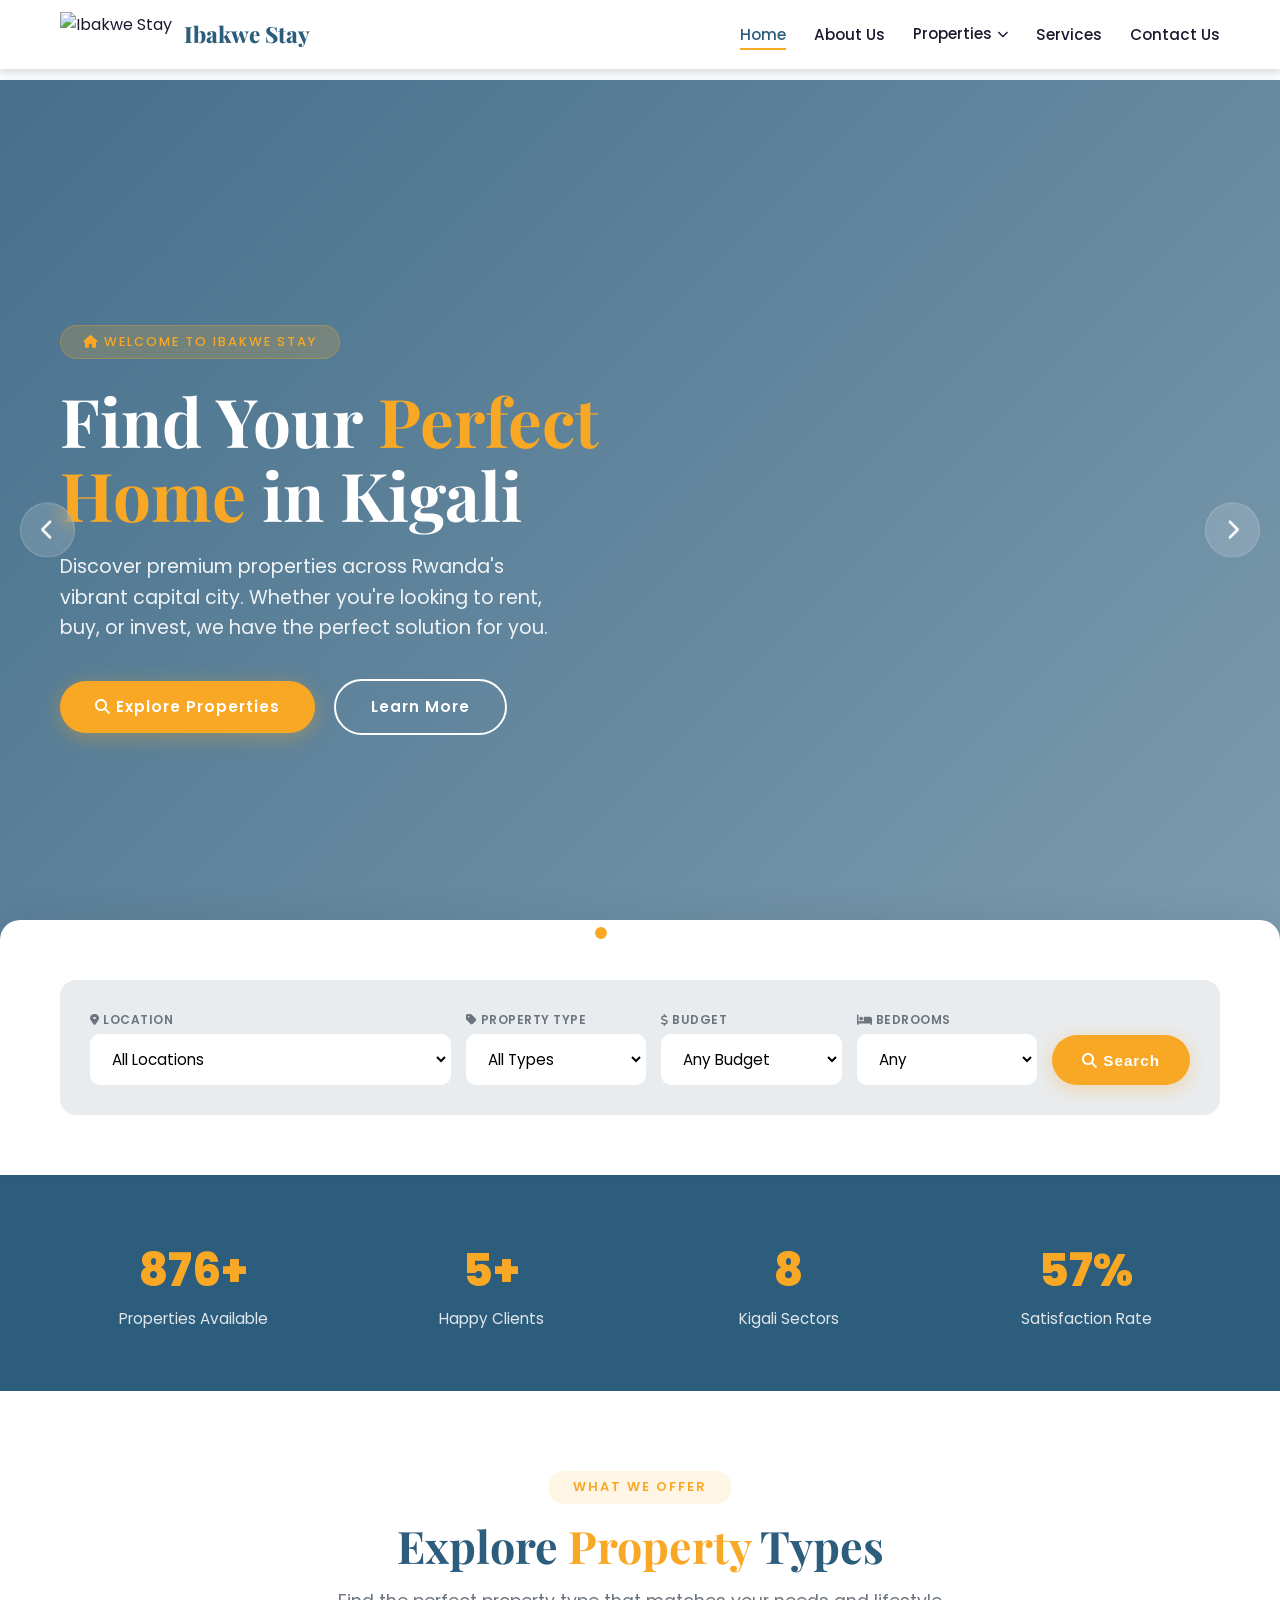
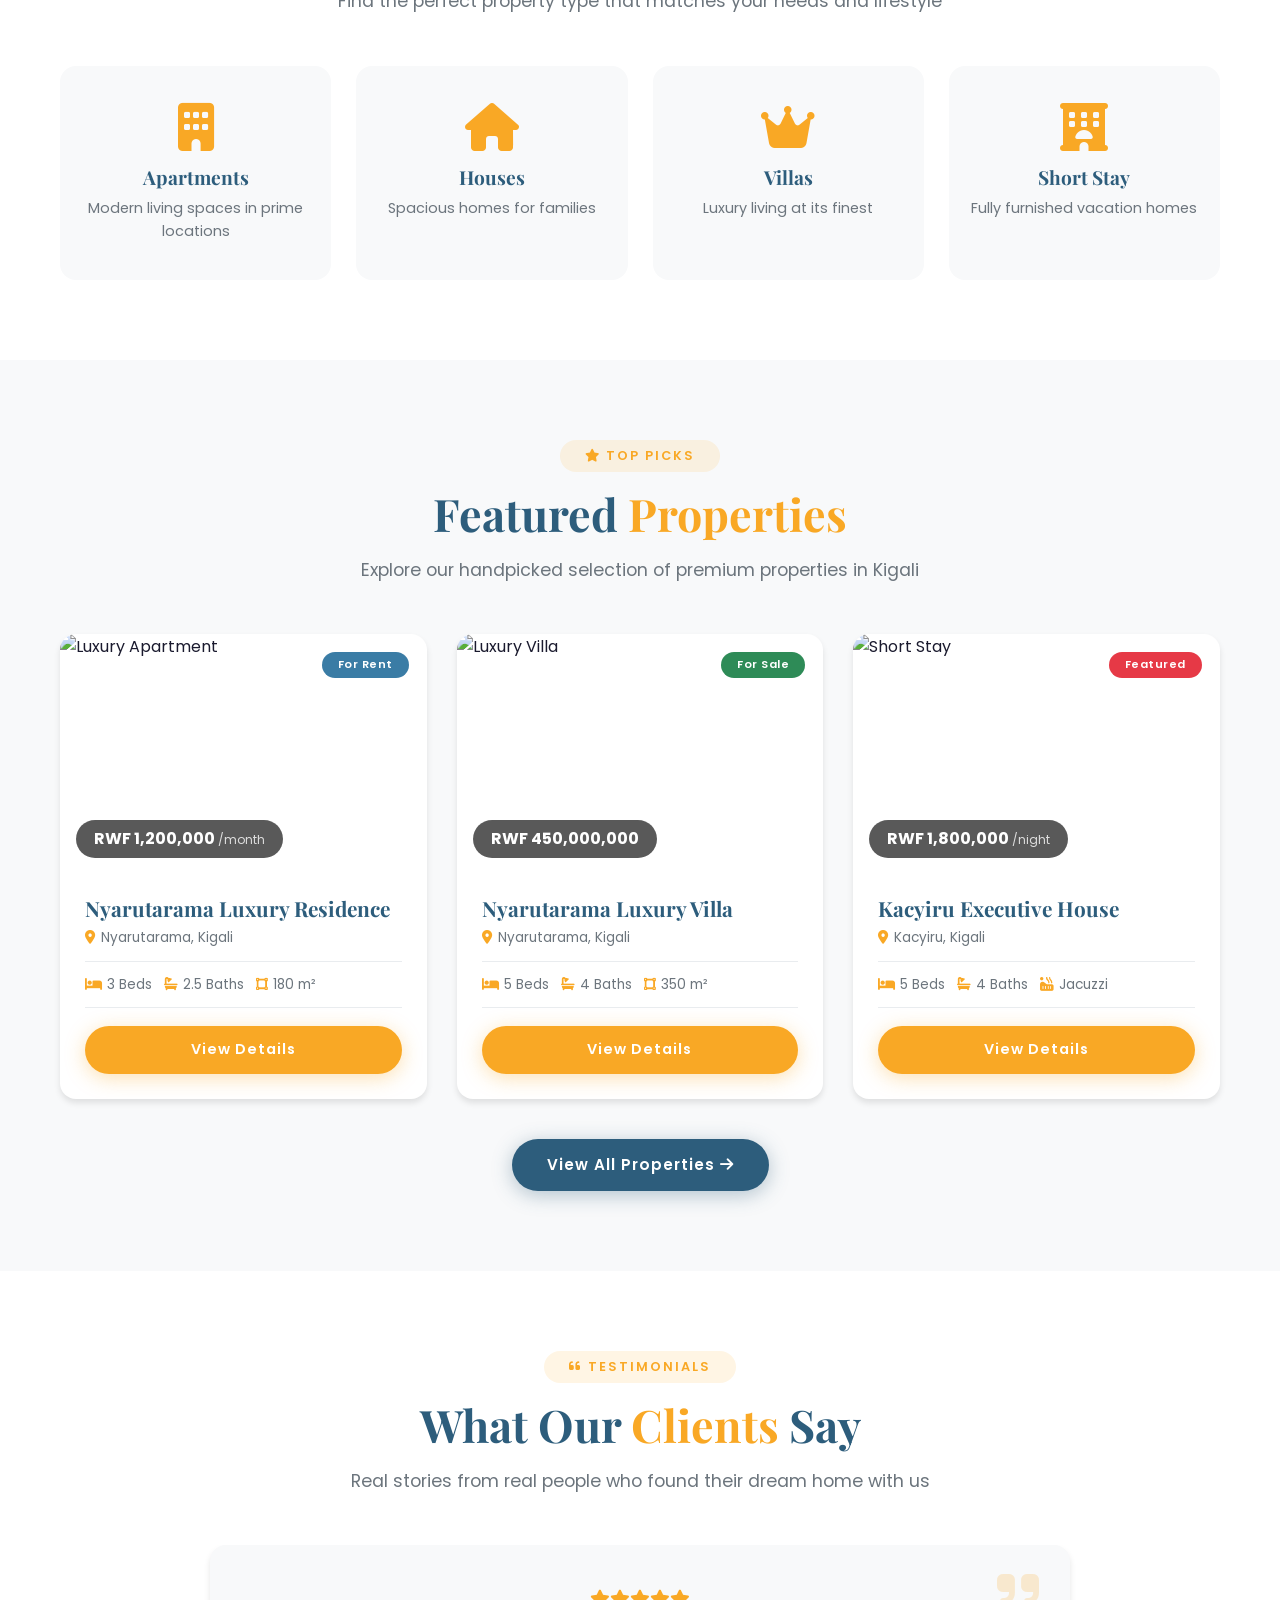
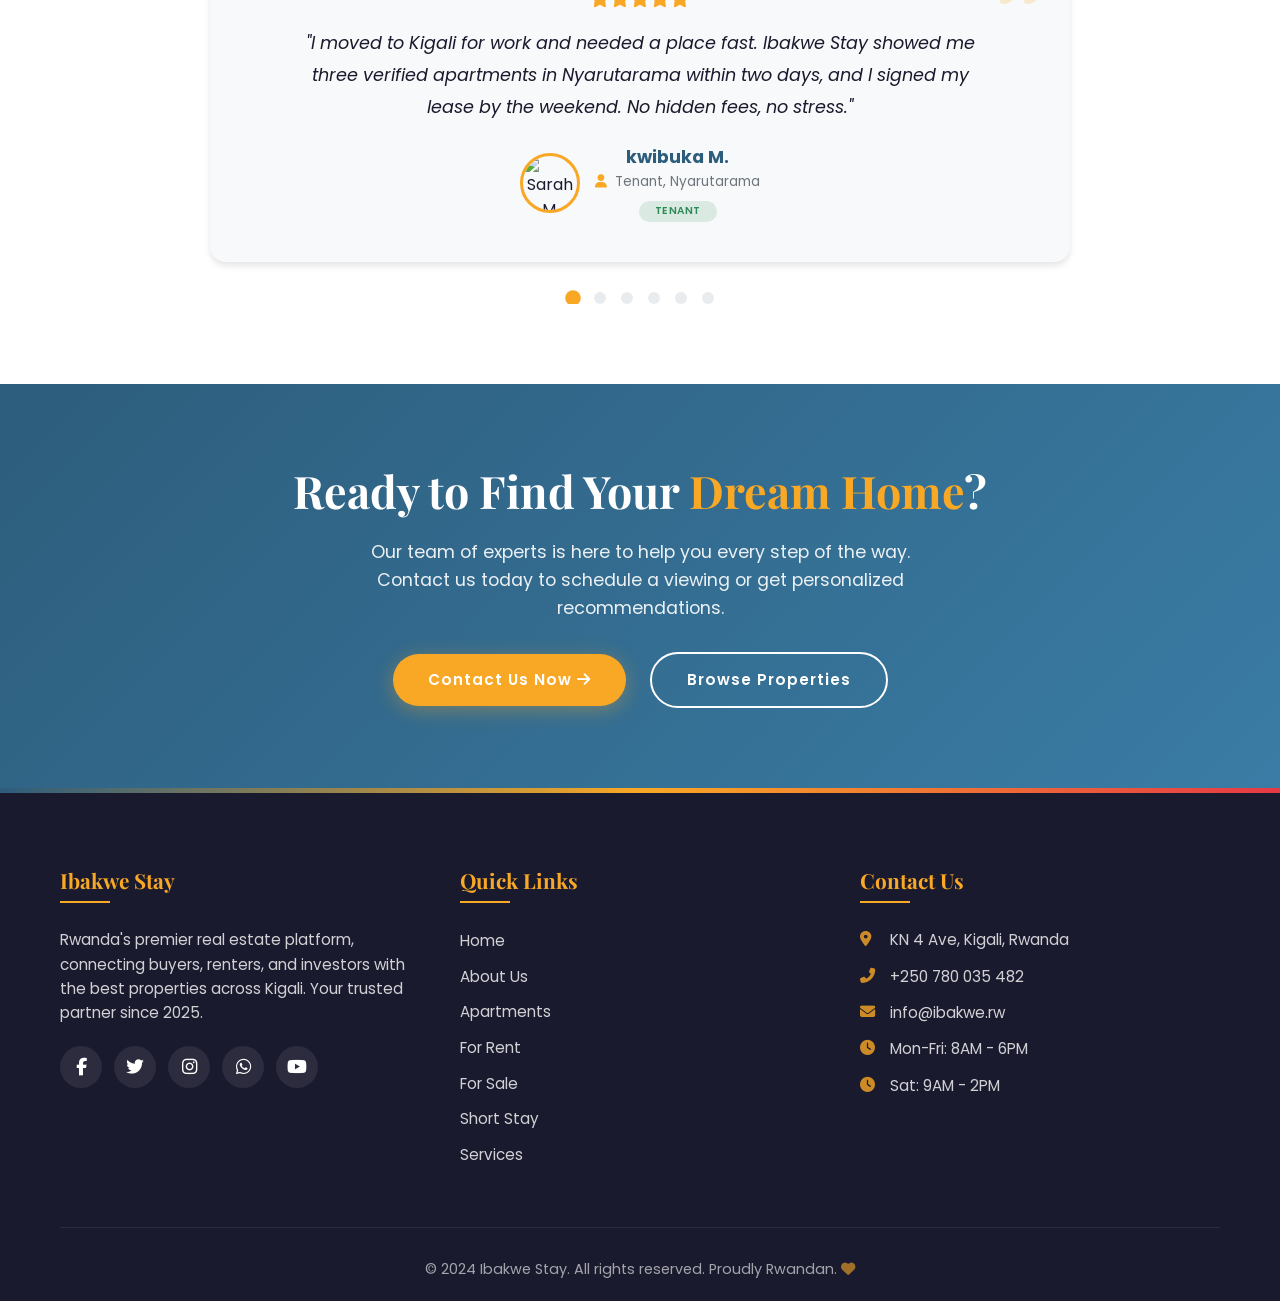
==== commit 0a597ba6: "Add SEO meta tags to homepage" ====
--- a/index.html
+++ b/index.html
@@ -2138,3 +2138,5 @@
 <!-- layout adjustment 30 -->
 
 <!-- layout adjustment 31 -->
+
+<!-- Feature: added meta tags -->
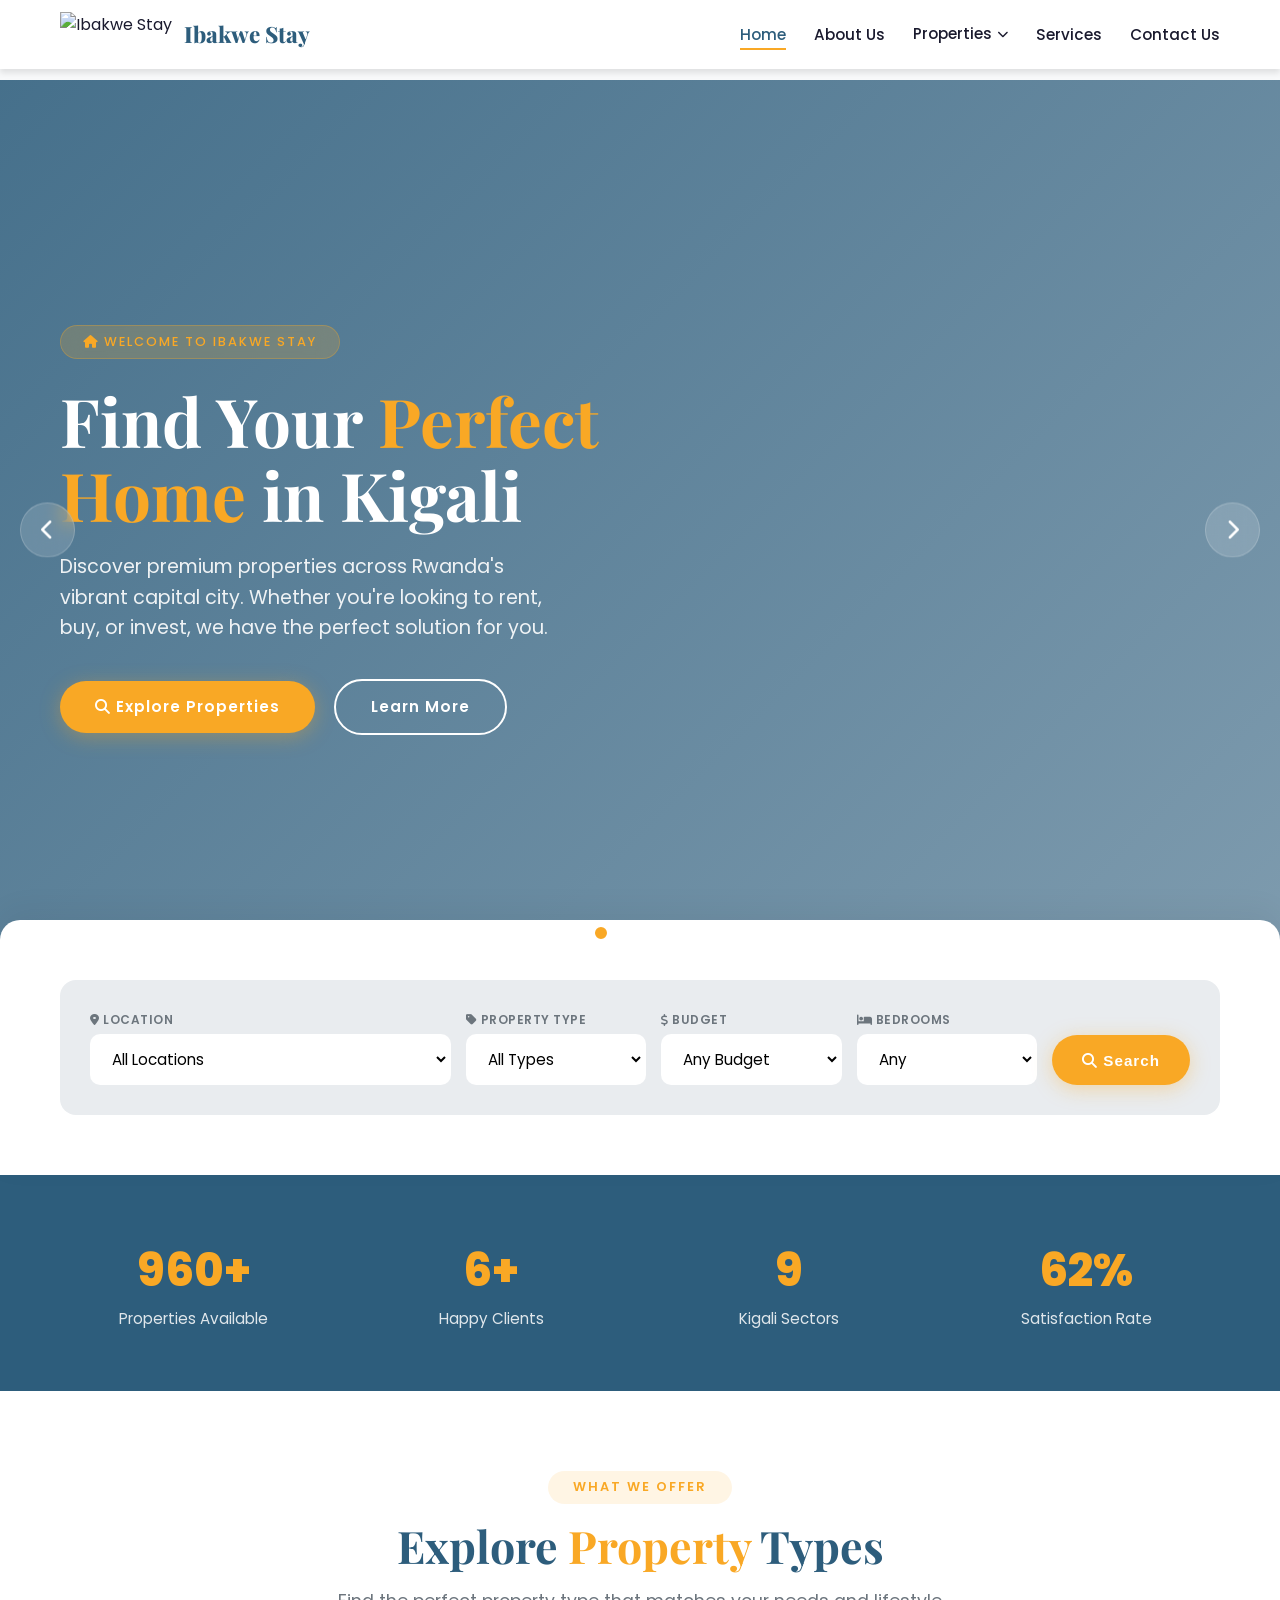
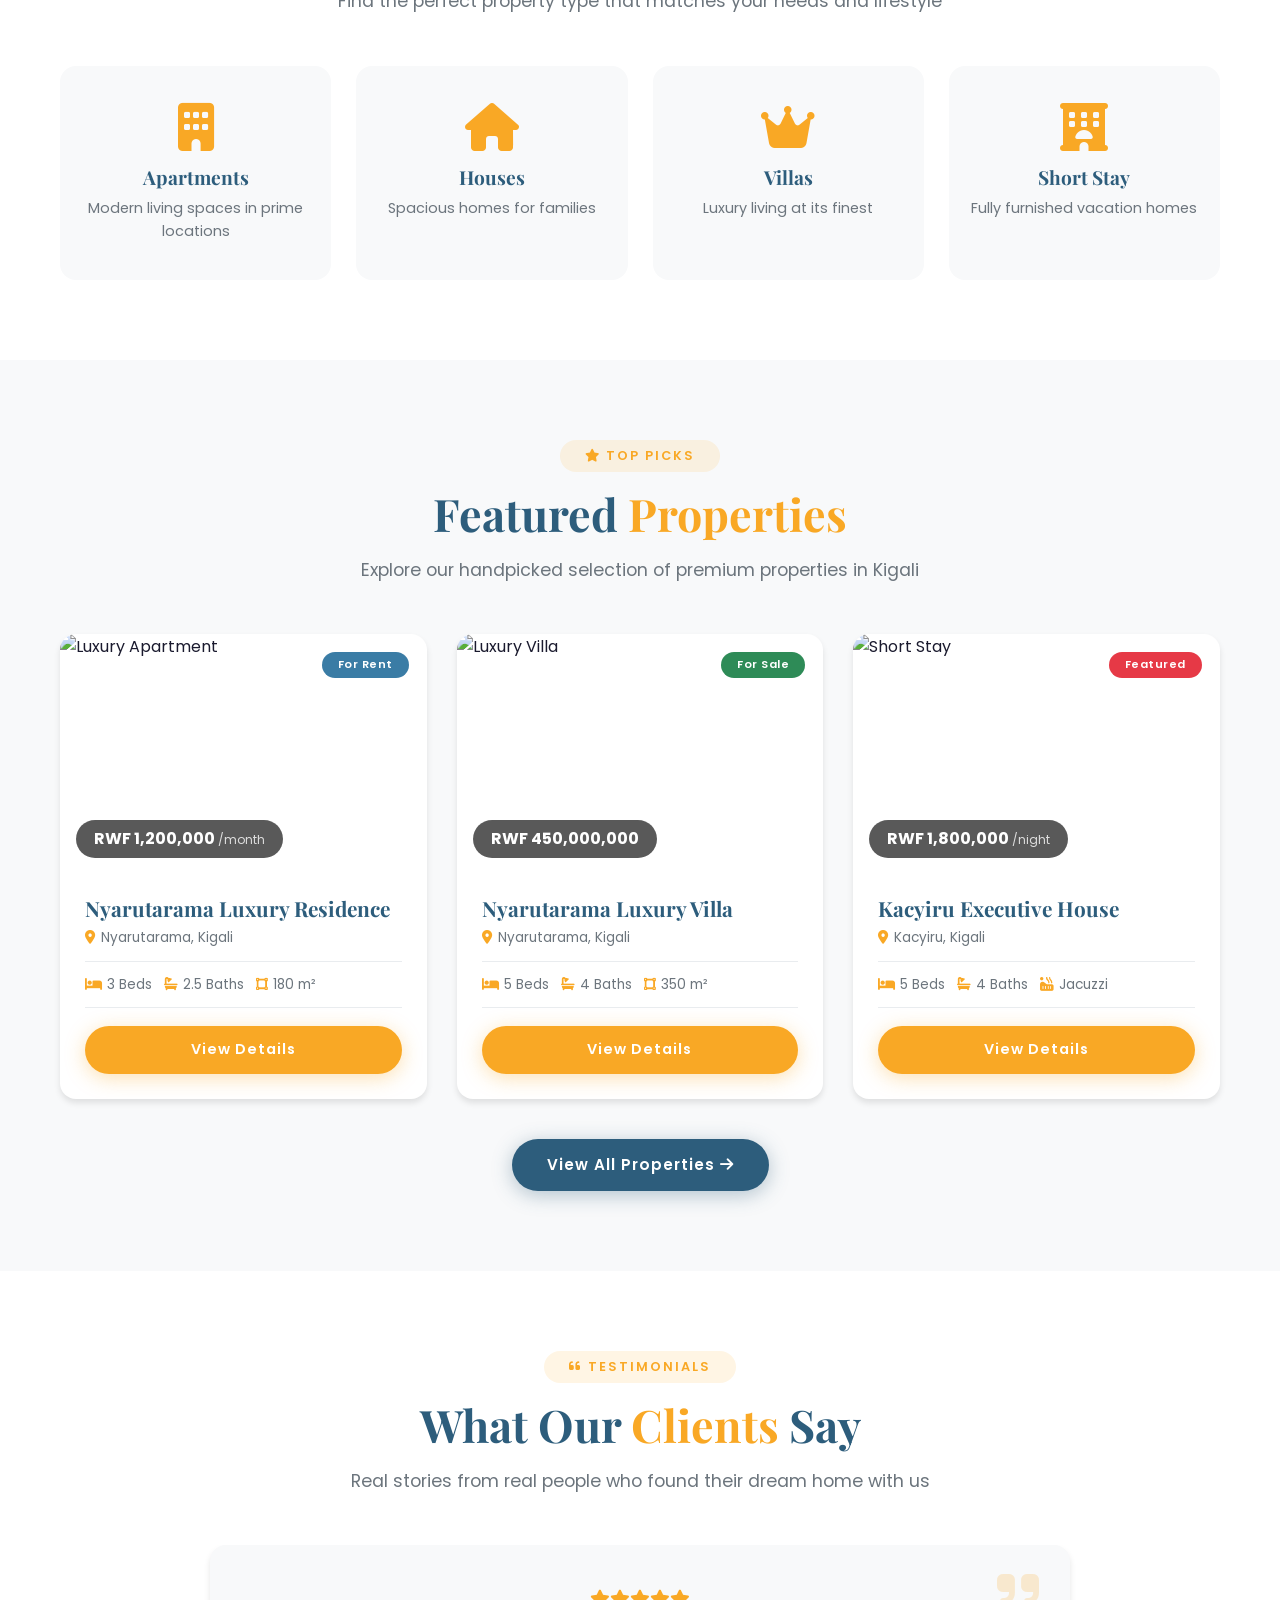
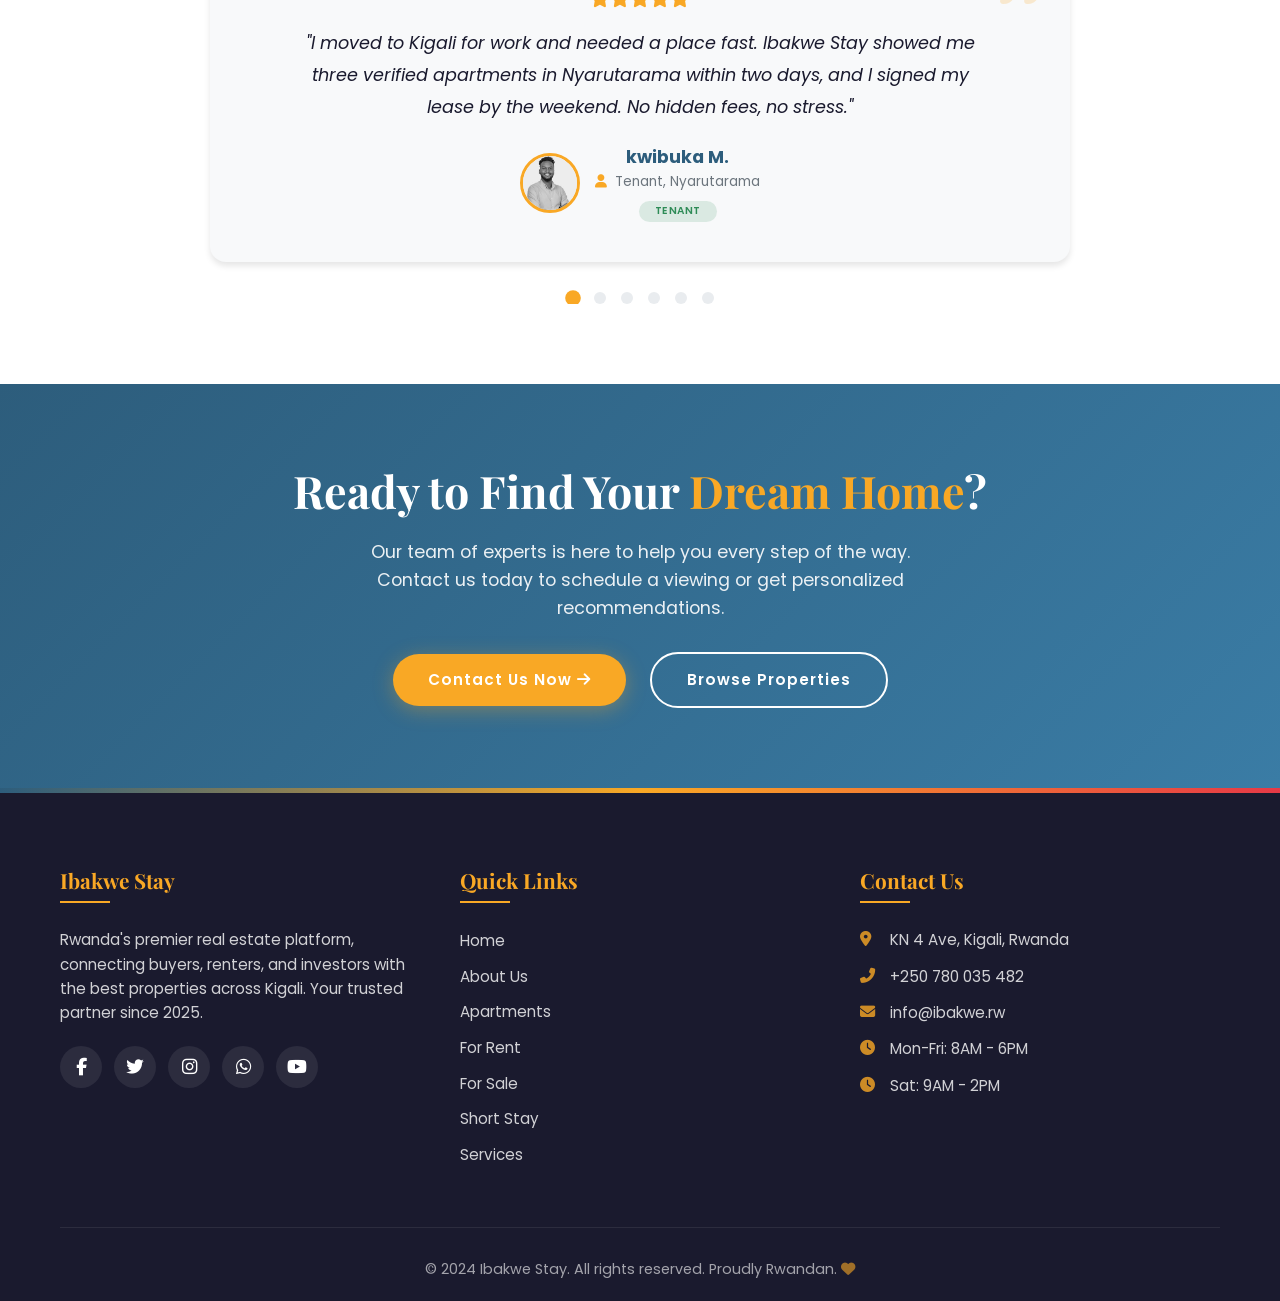
==== commit 7f0ee1f6: "Polish hero section animation on load" ====
--- a/index.html
+++ b/index.html
@@ -2140,3 +2140,5 @@
 <!-- layout adjustment 31 -->
 
 <!-- Feature: added meta tags -->
+
+<!-- Polish: hero section -->
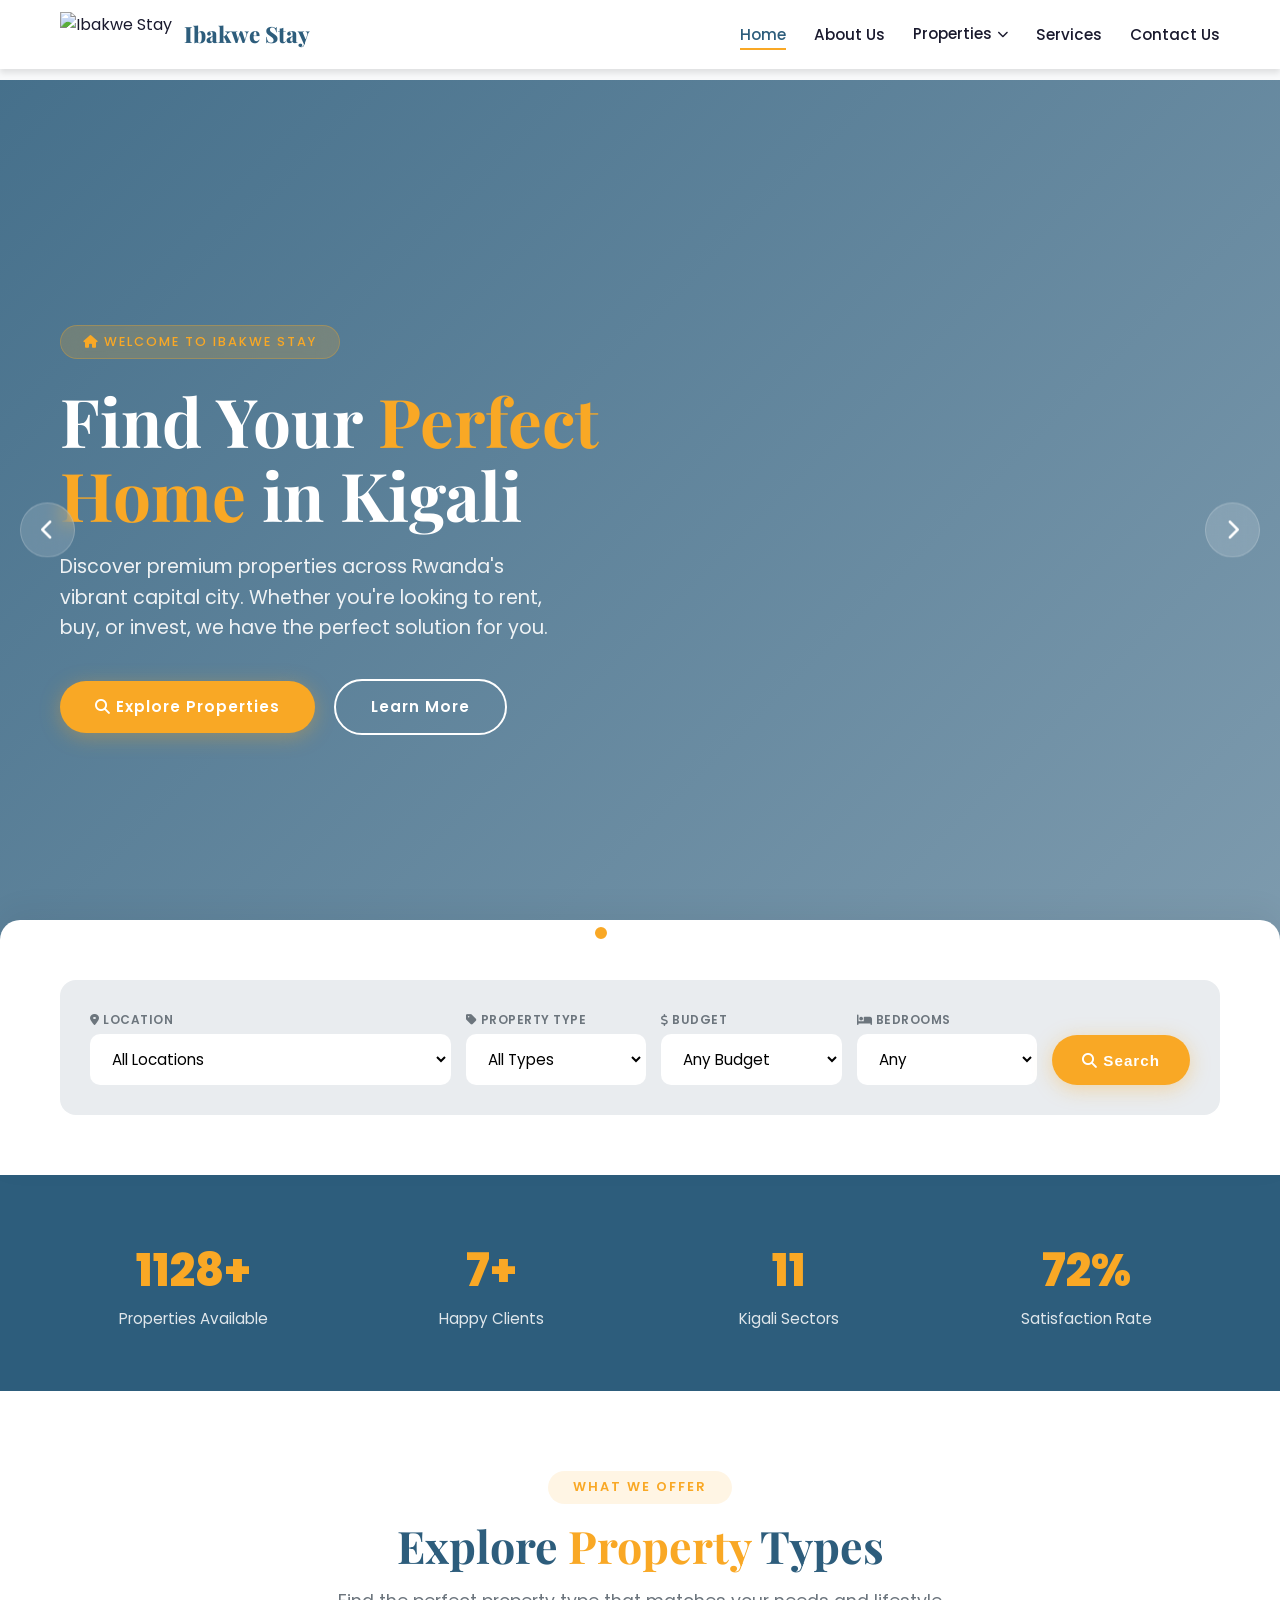
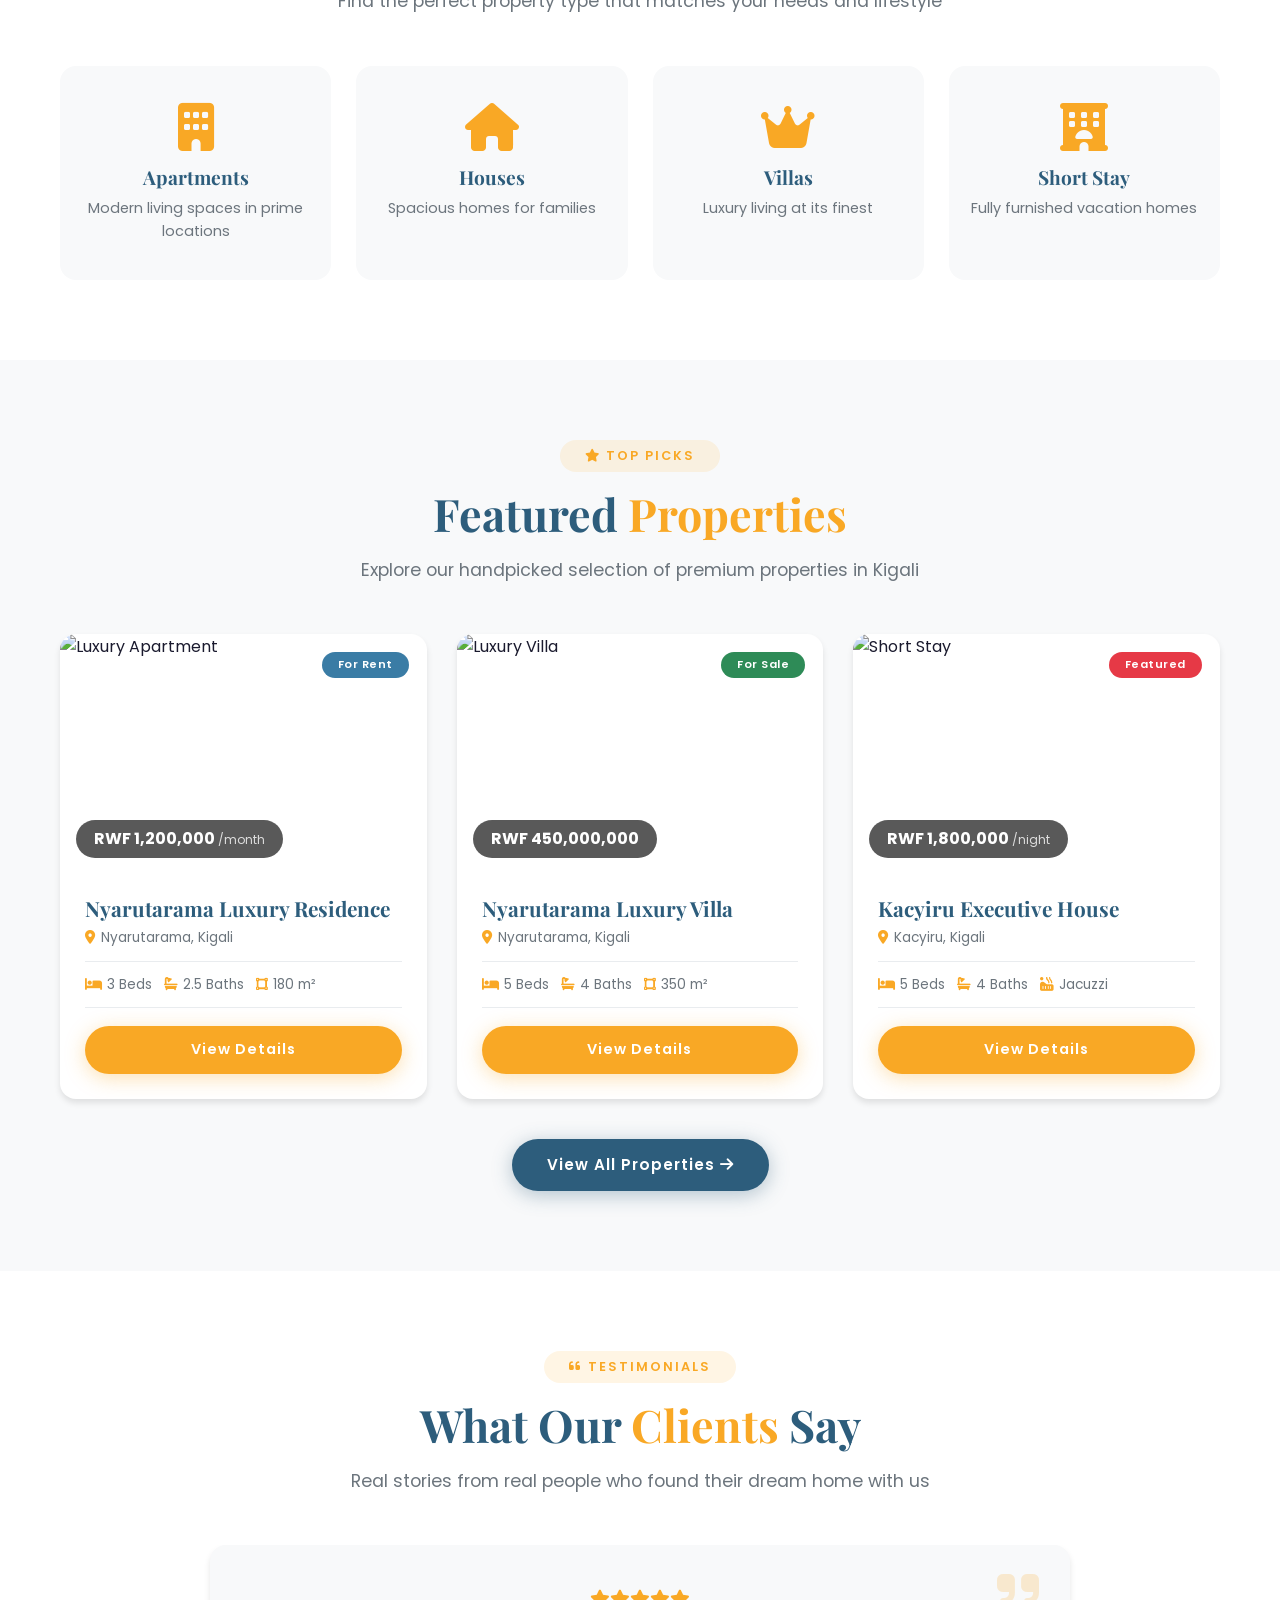
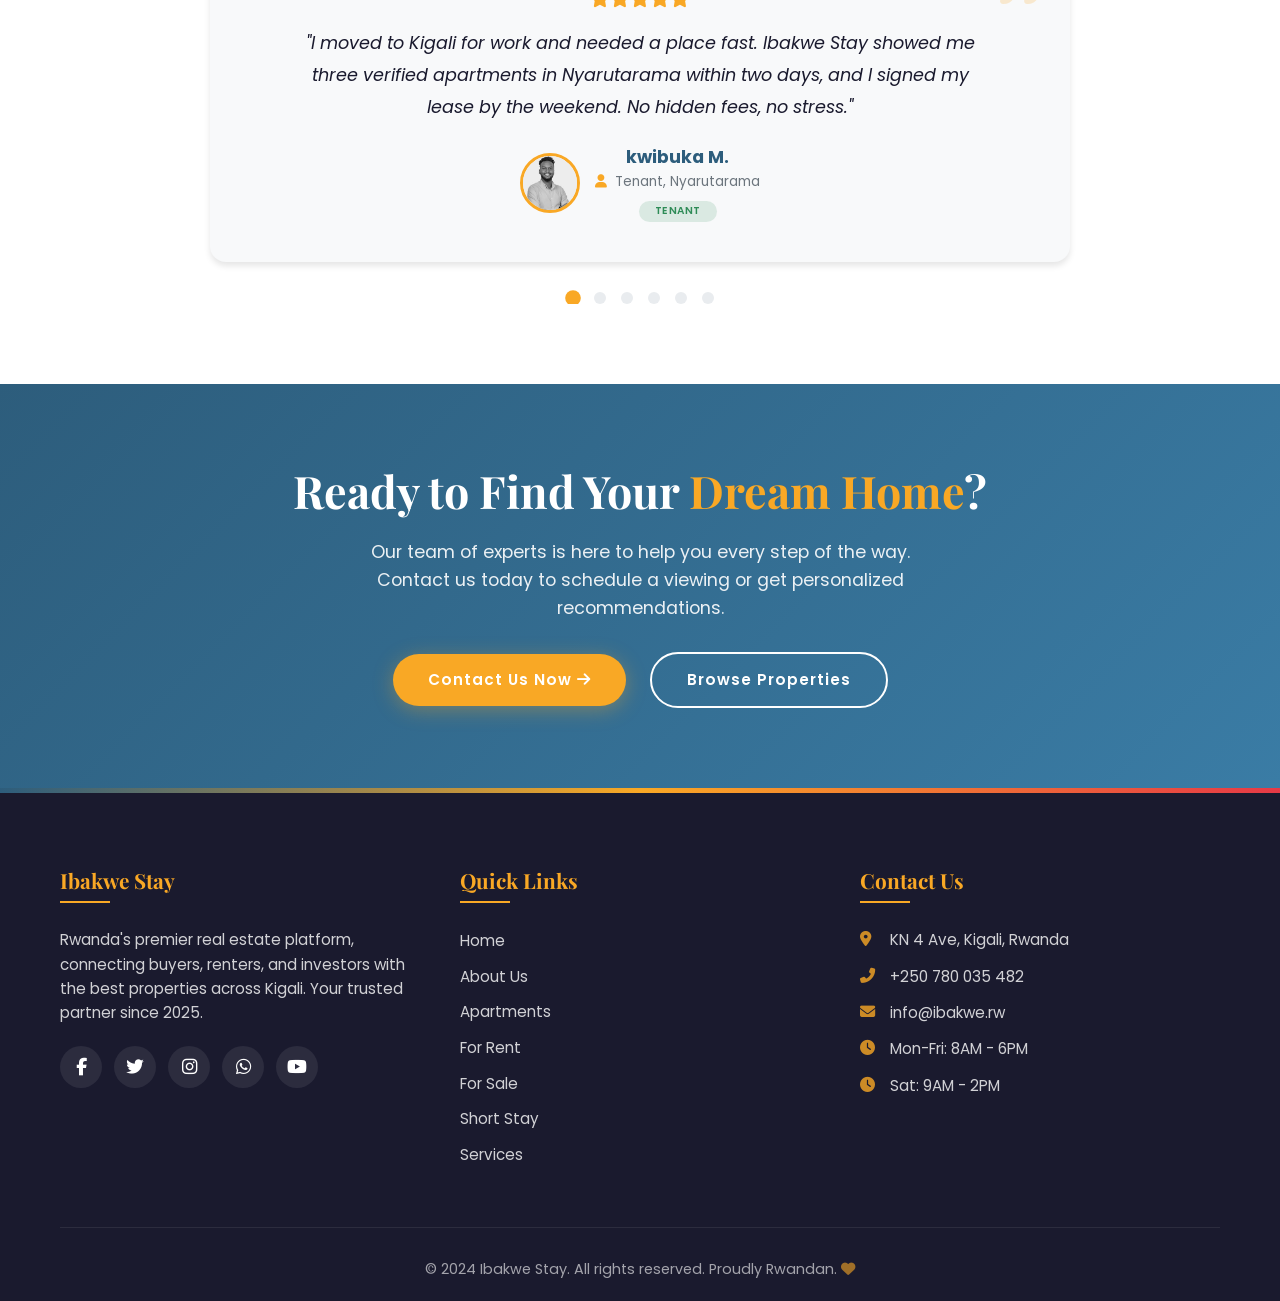
==== commit a1b2fc7a: "Final preparation for production deployment" ====
--- a/index.html
+++ b/index.html
@@ -2142,3 +2142,5 @@
 <!-- Feature: added meta tags -->
 
 <!-- Polish: hero section -->
+
+<!-- Final: ready for deploy -->
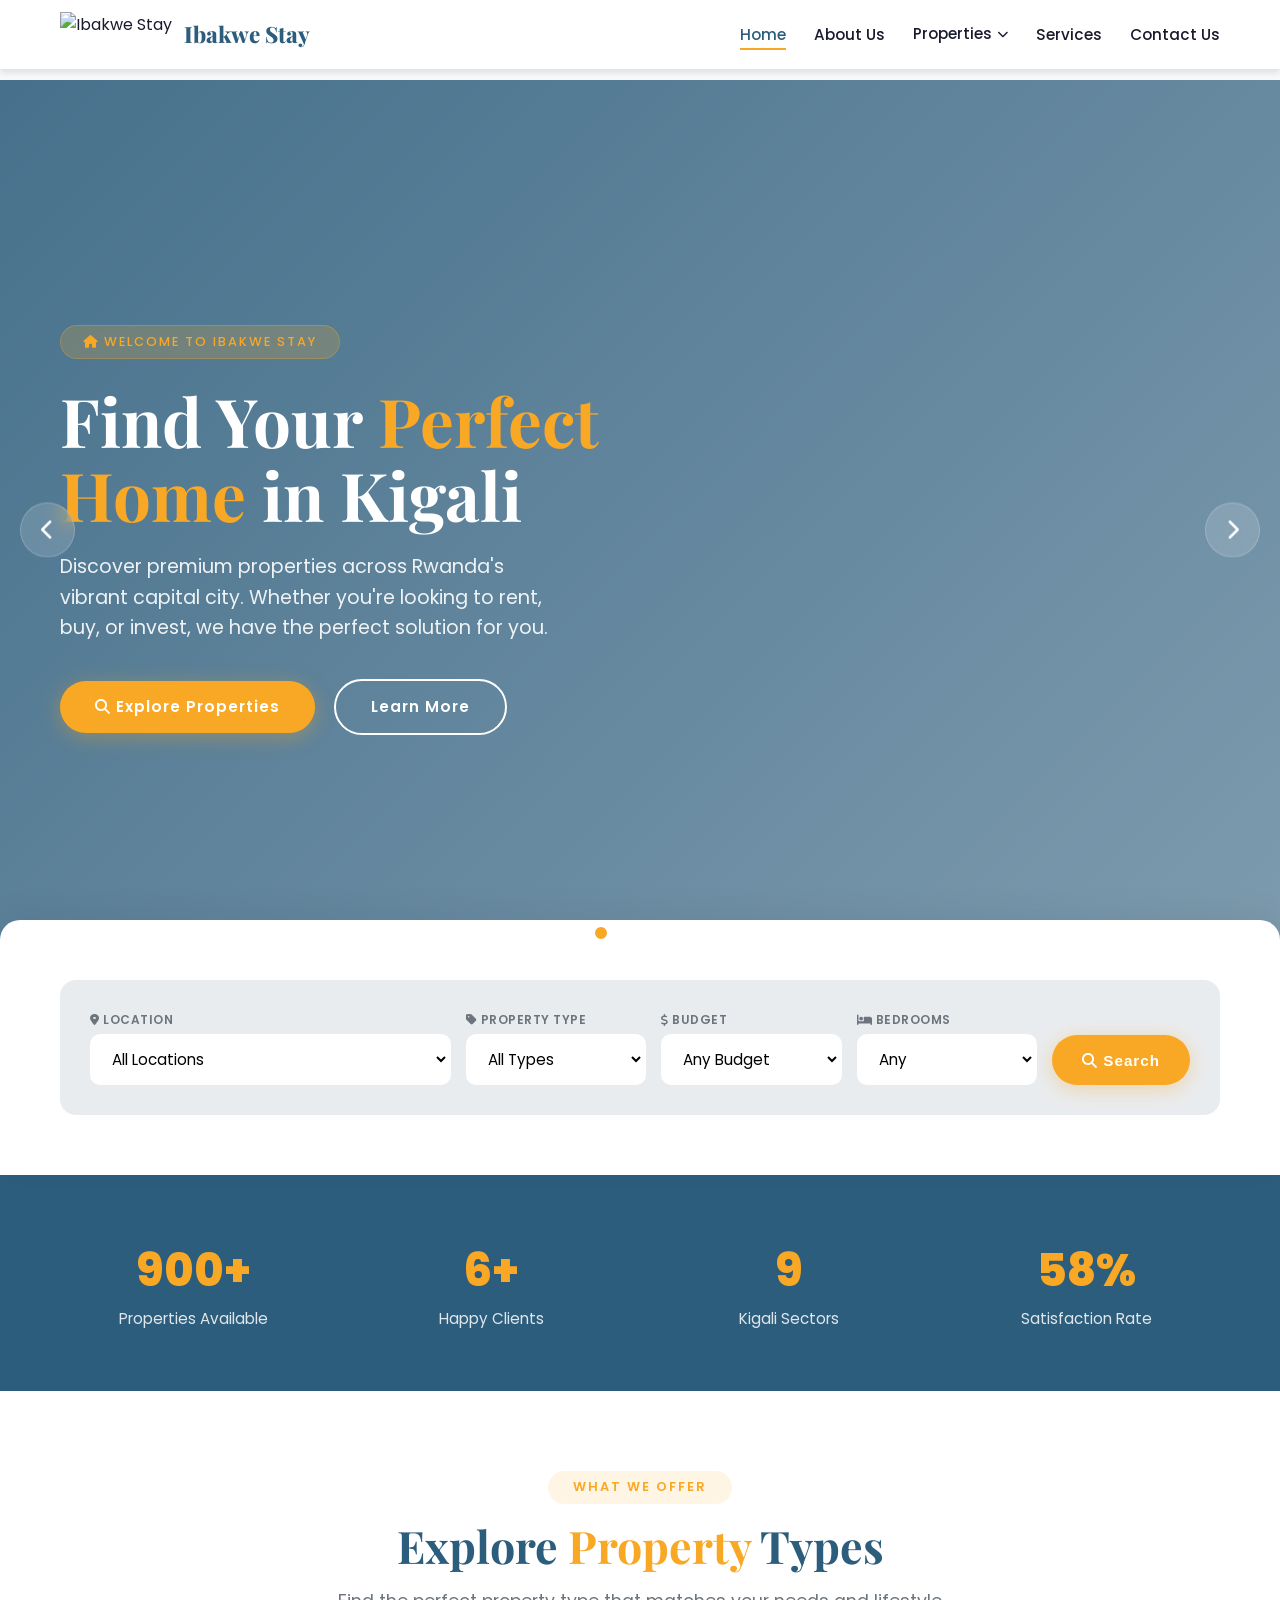
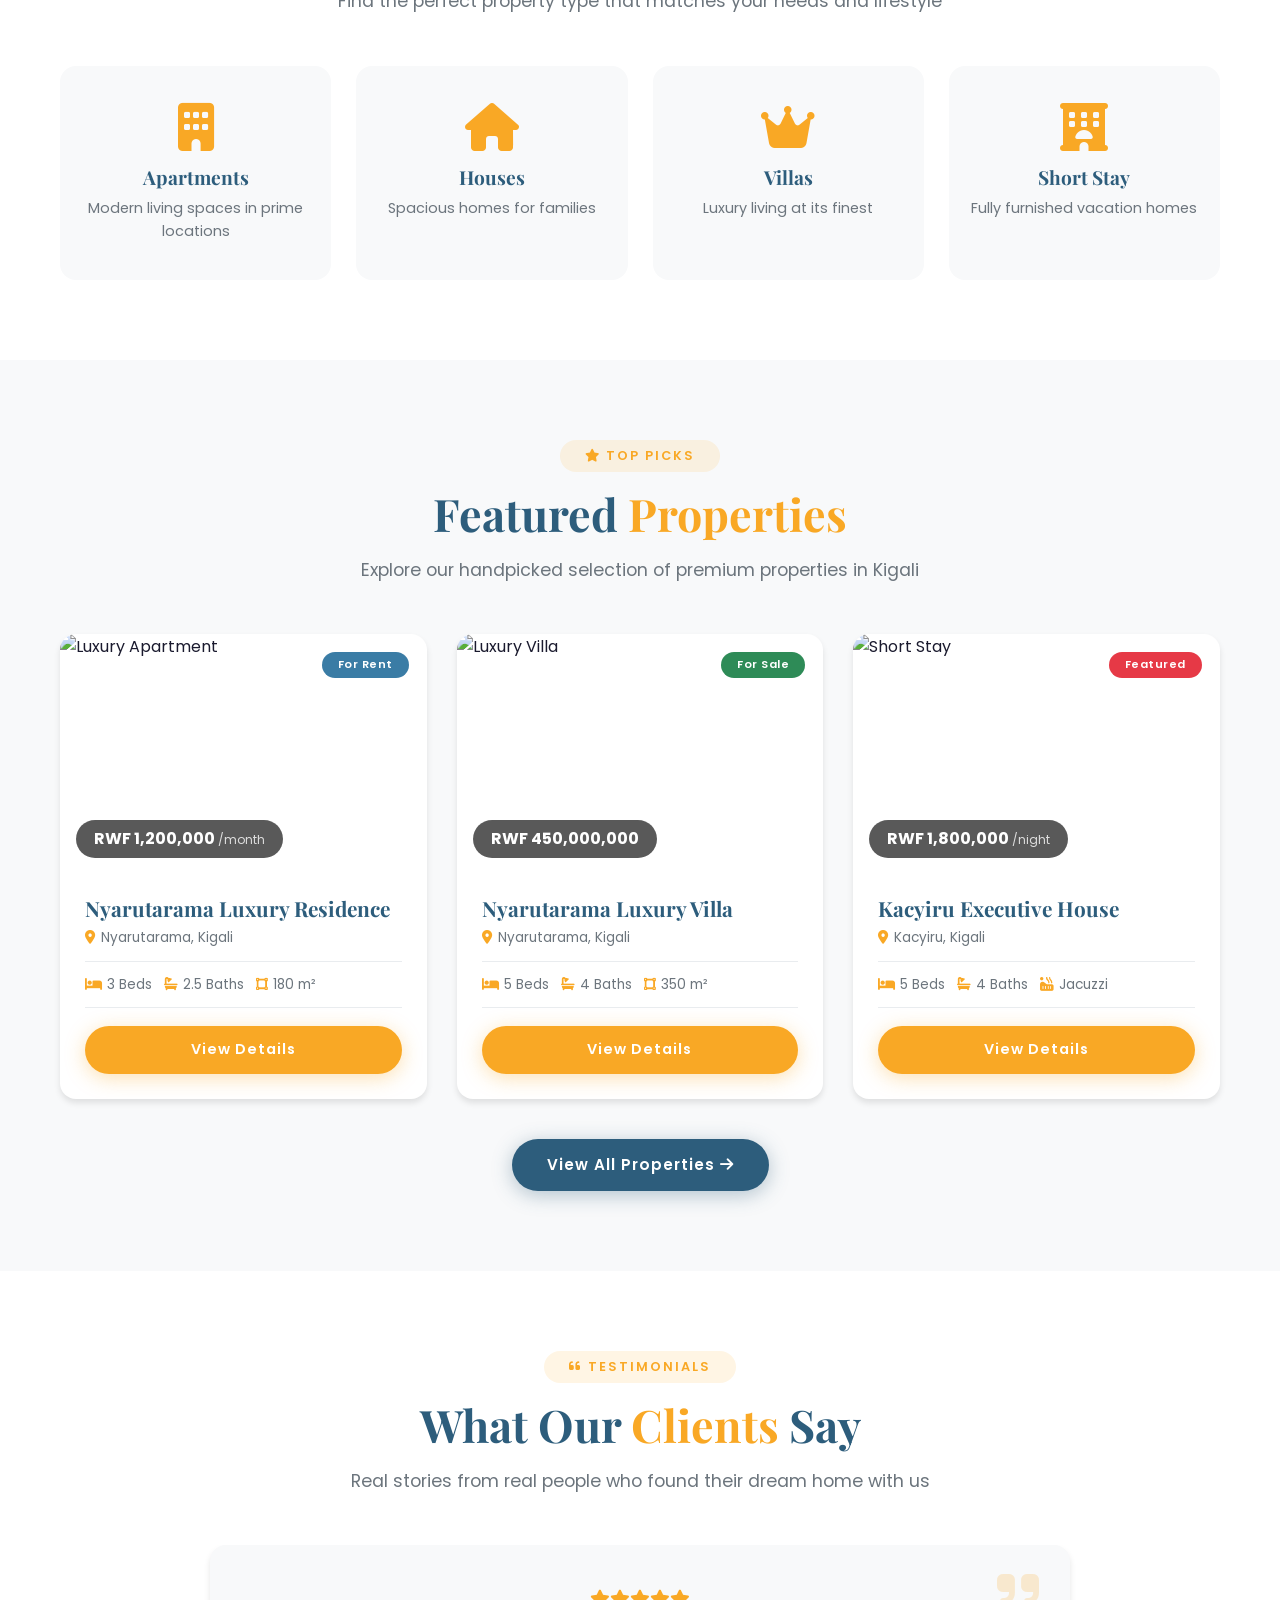
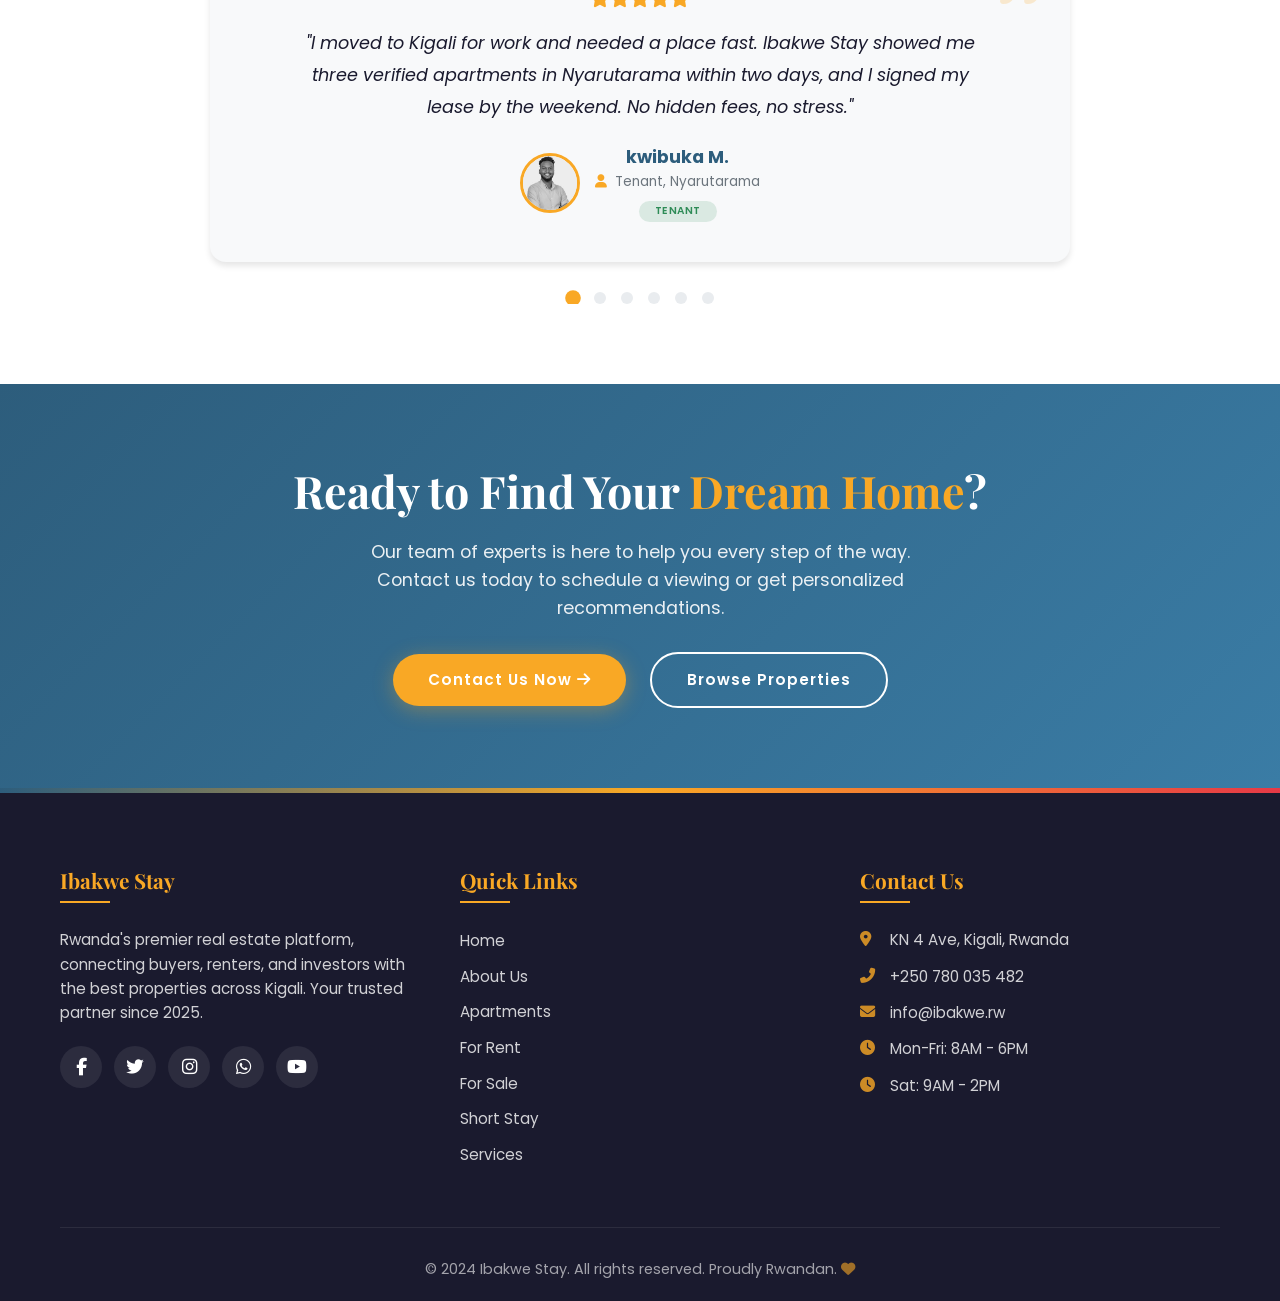
==== commit e7f810a7: "Update semantic HTML structure in index" ====
--- a/index.html
+++ b/index.html
@@ -2144,3 +2144,5 @@
 <!-- Polish: hero section -->
 
 <!-- Final: ready for deploy -->
+
+<!-- Minor fix: semantic tags -->
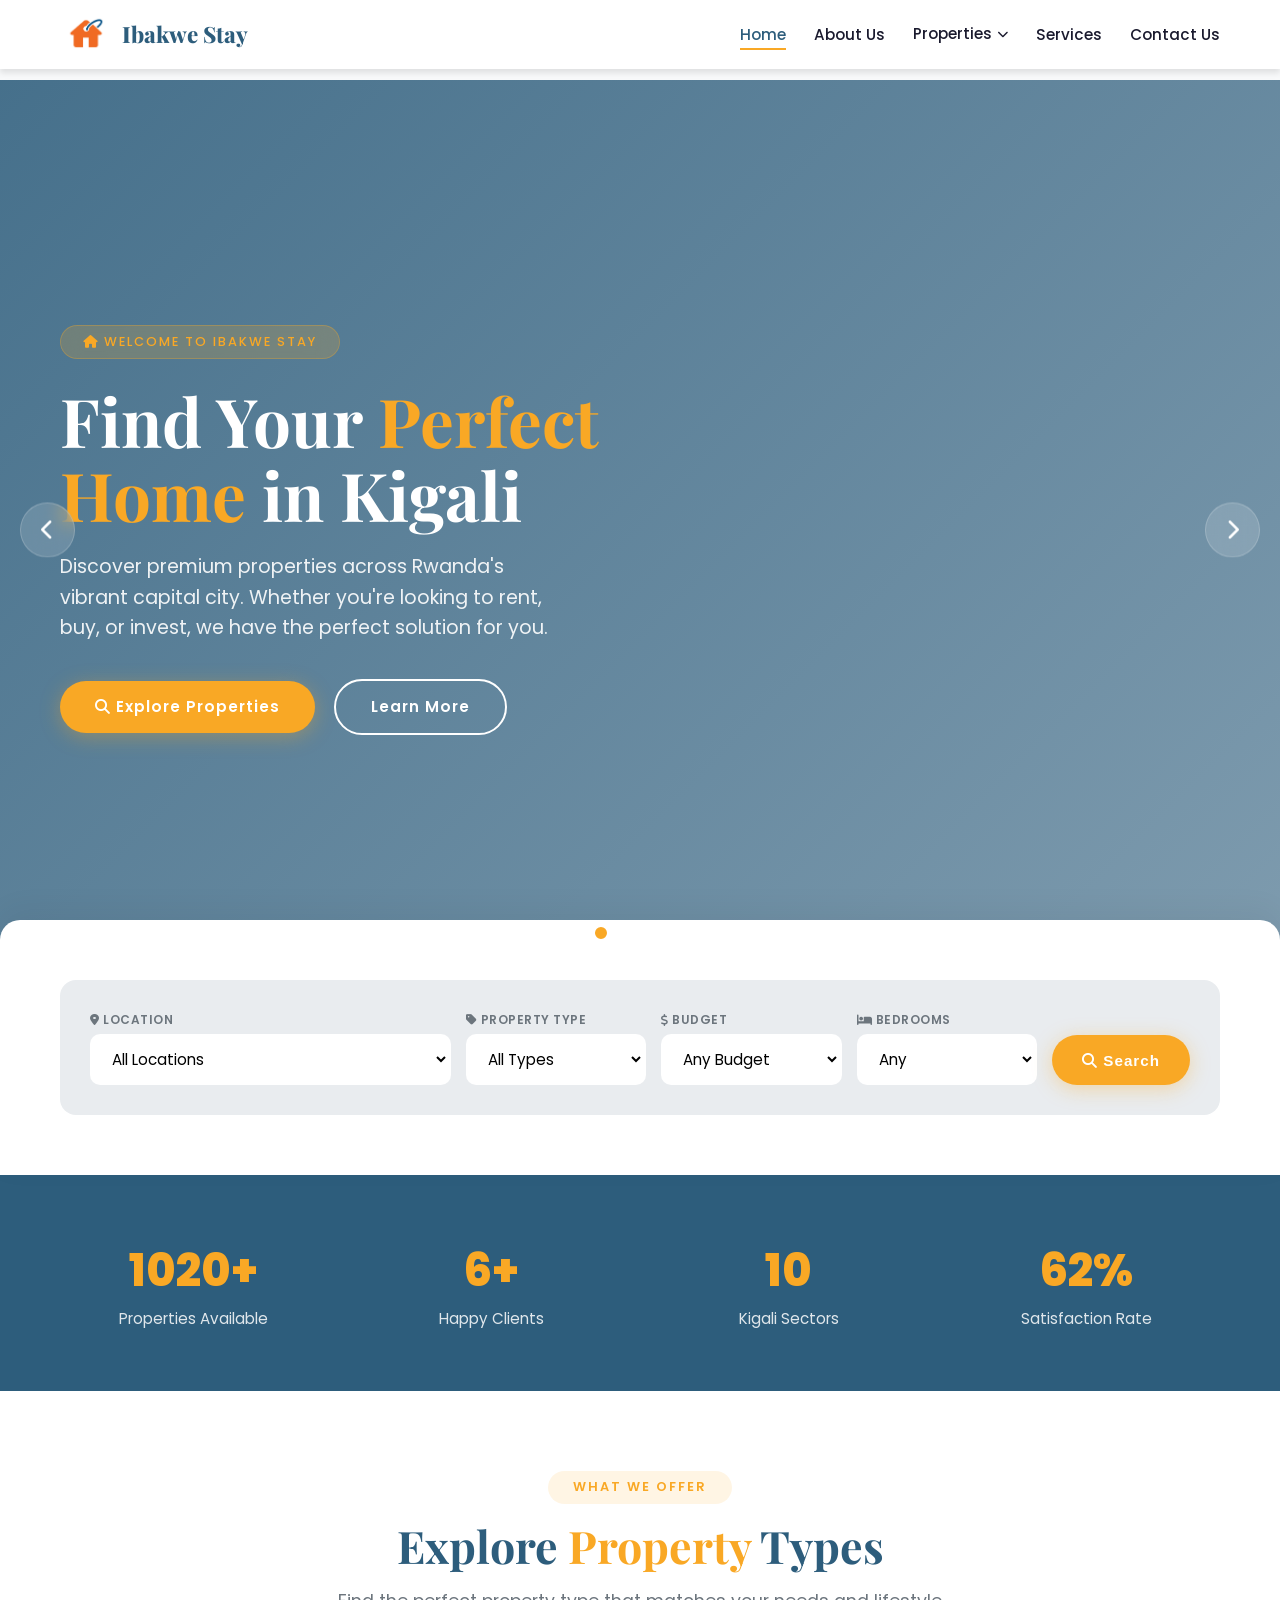
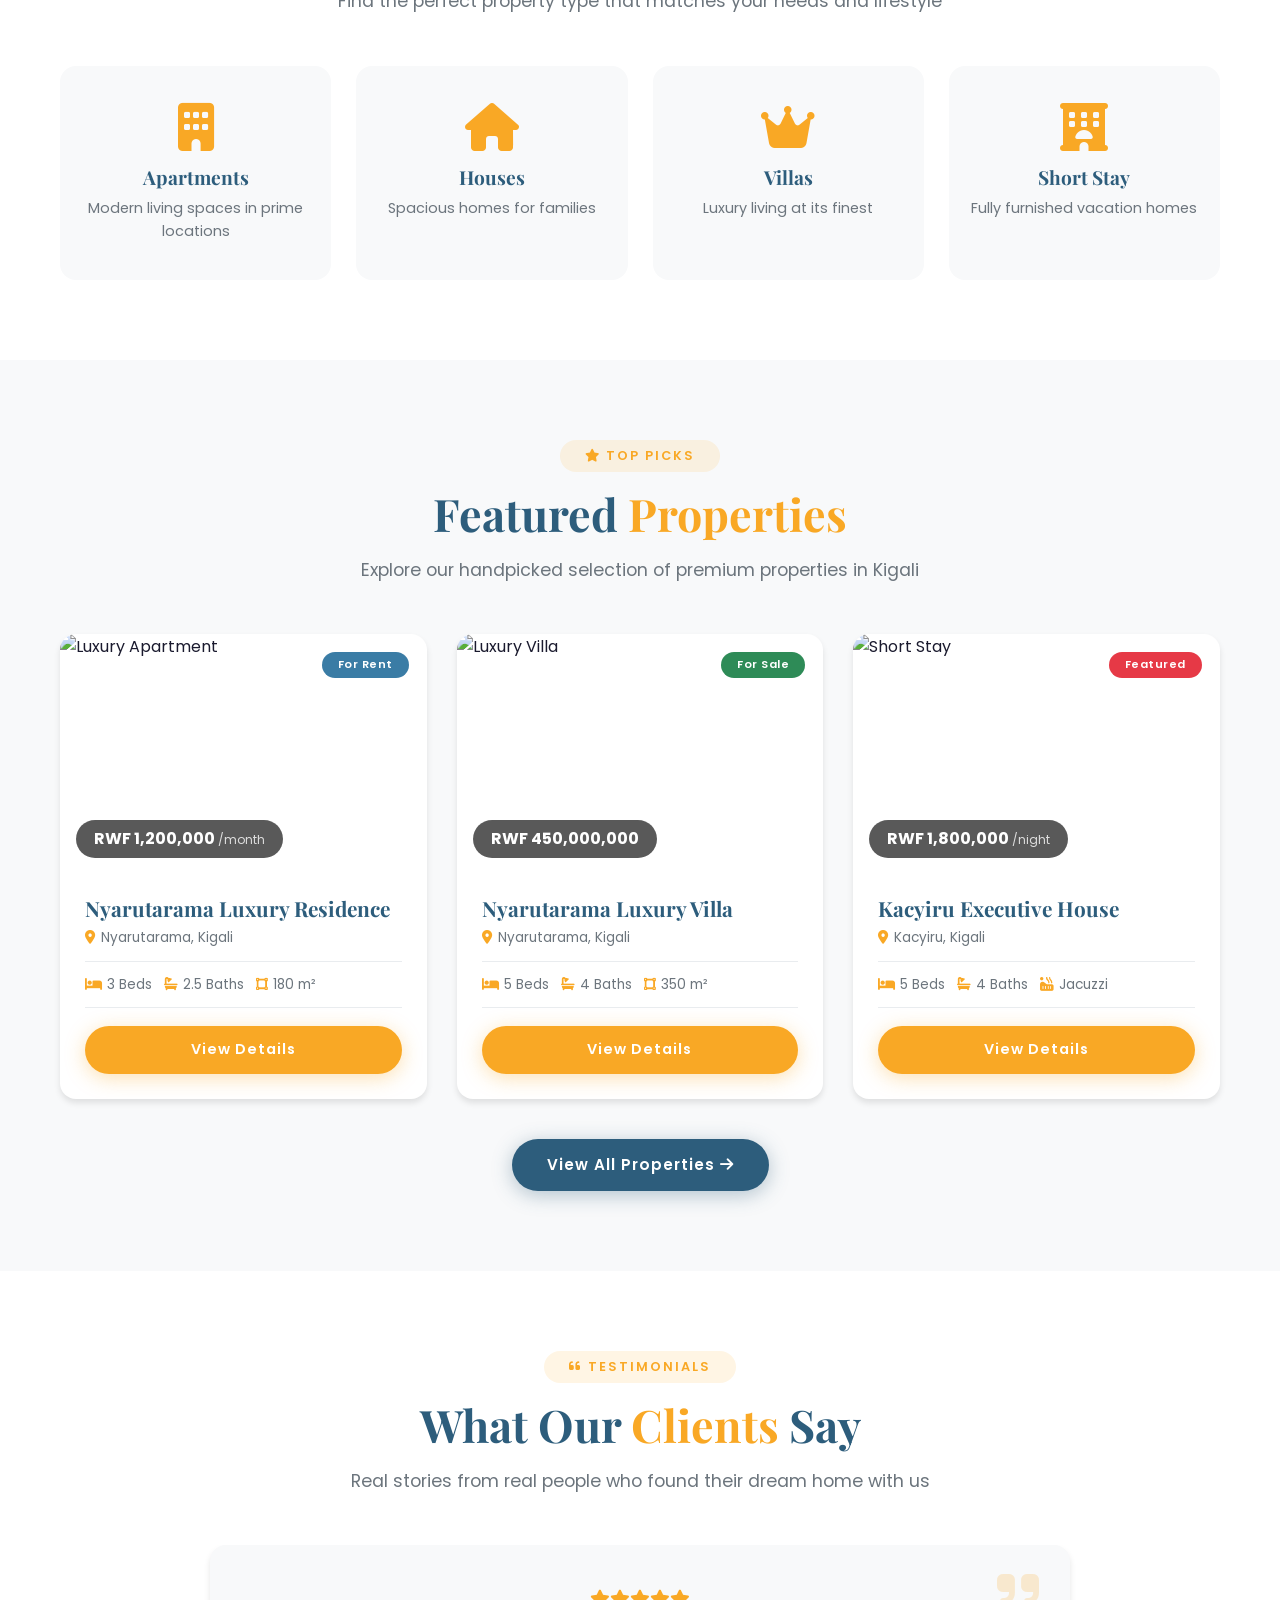
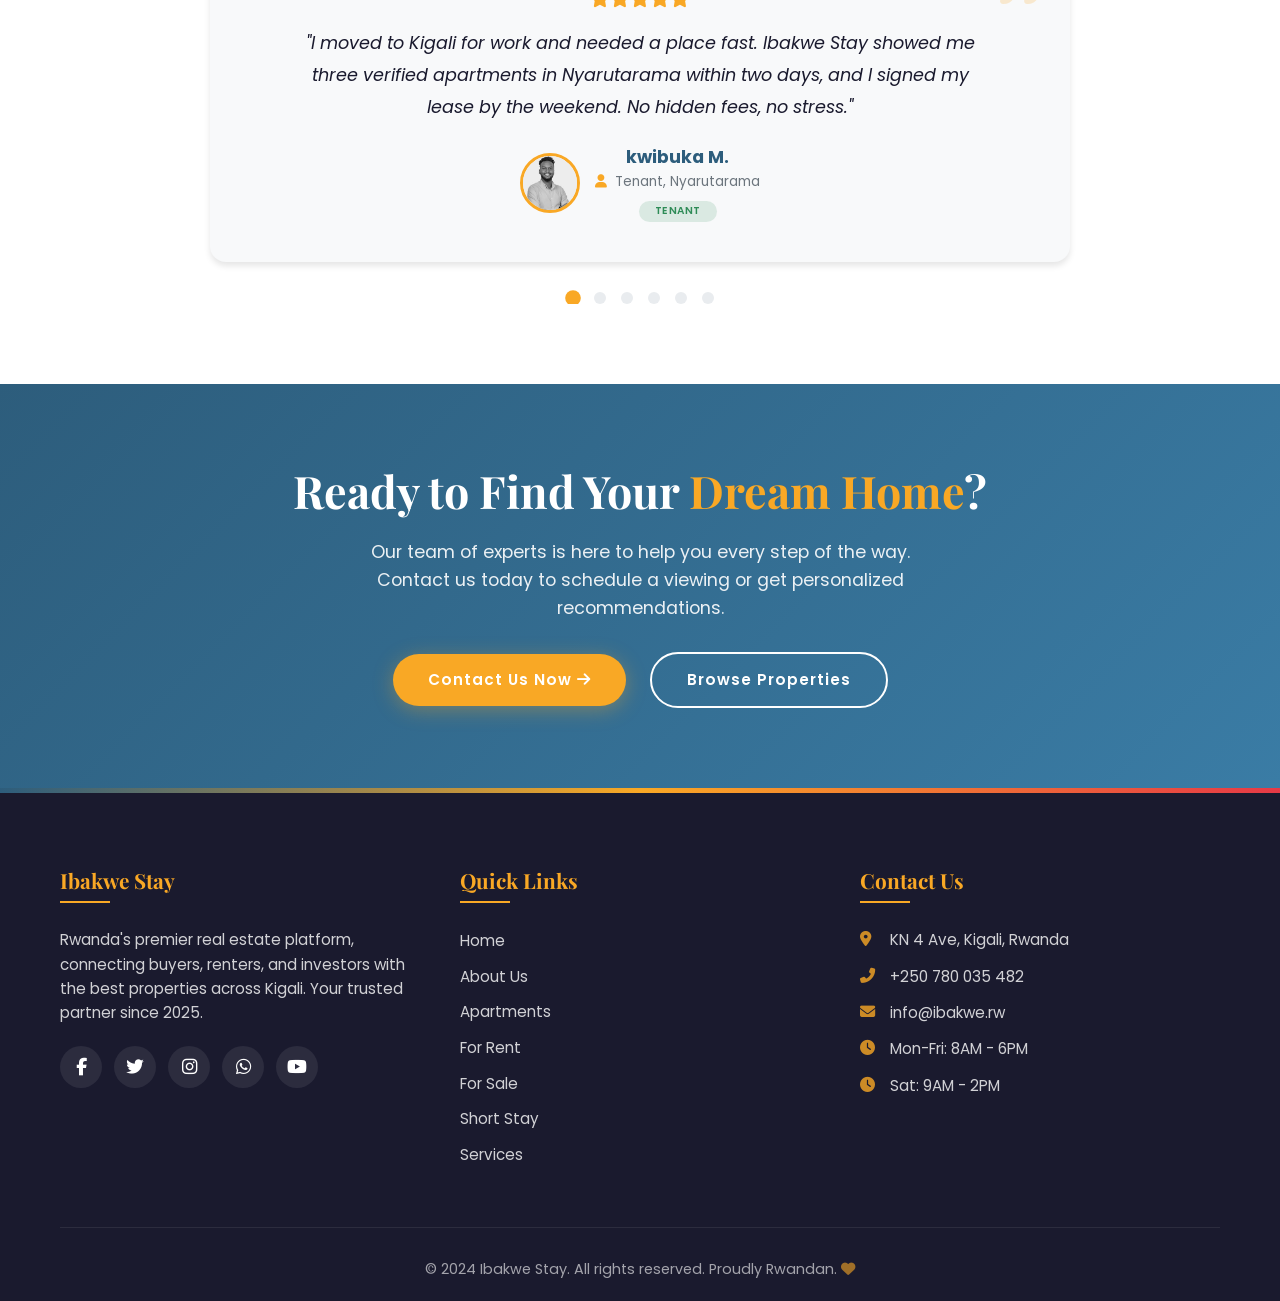
==== commit f50ccecd: "Update website pages and contact form" ====
--- a/index.html
+++ b/index.html
@@ -11,7 +11,7 @@
   <link
     href="https://fonts.googleapis.com/css2?family=Poppins:wght@300;400;500;600;700;800&family=Playfair+Display:wght@400;500;600;700;800&display=swap"
     rel="stylesheet">
-  <link rel="icon" href="logoo.PNG" type="image/png">
+  <link rel="icon" href="images/logoo.PNG" type="image/png">
   <style>
     :root {
       --primary: #2D5D7C;
@@ -1261,7 +1261,7 @@
   <header id="header">
     <div class="container header-container">
       <div class="logo">
-        <img src="logoo.PNG" alt="Ibakwe Stay">
+        <img src="images/logoo.PNG" alt="Ibakwe Stay">
         <h1>Ibakwe Stay</h1>
       </div>
       <nav class="navbar">
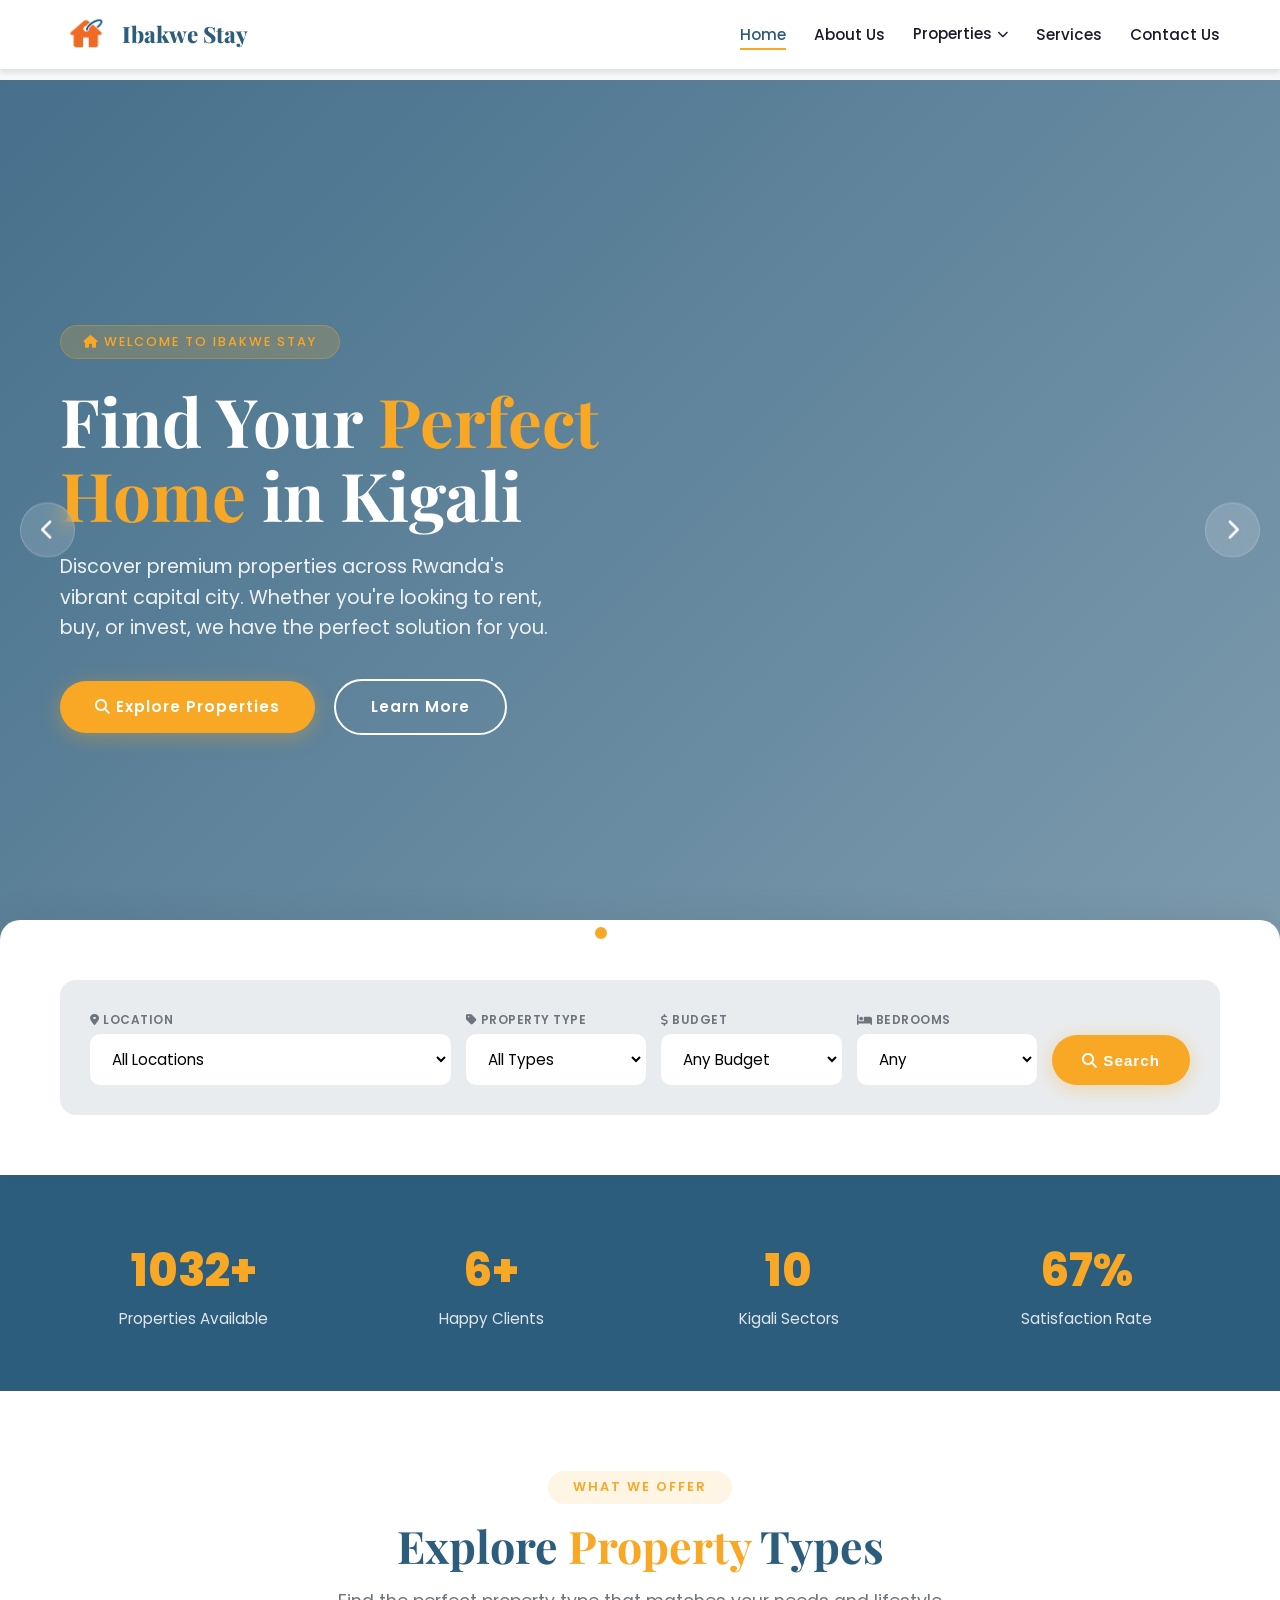
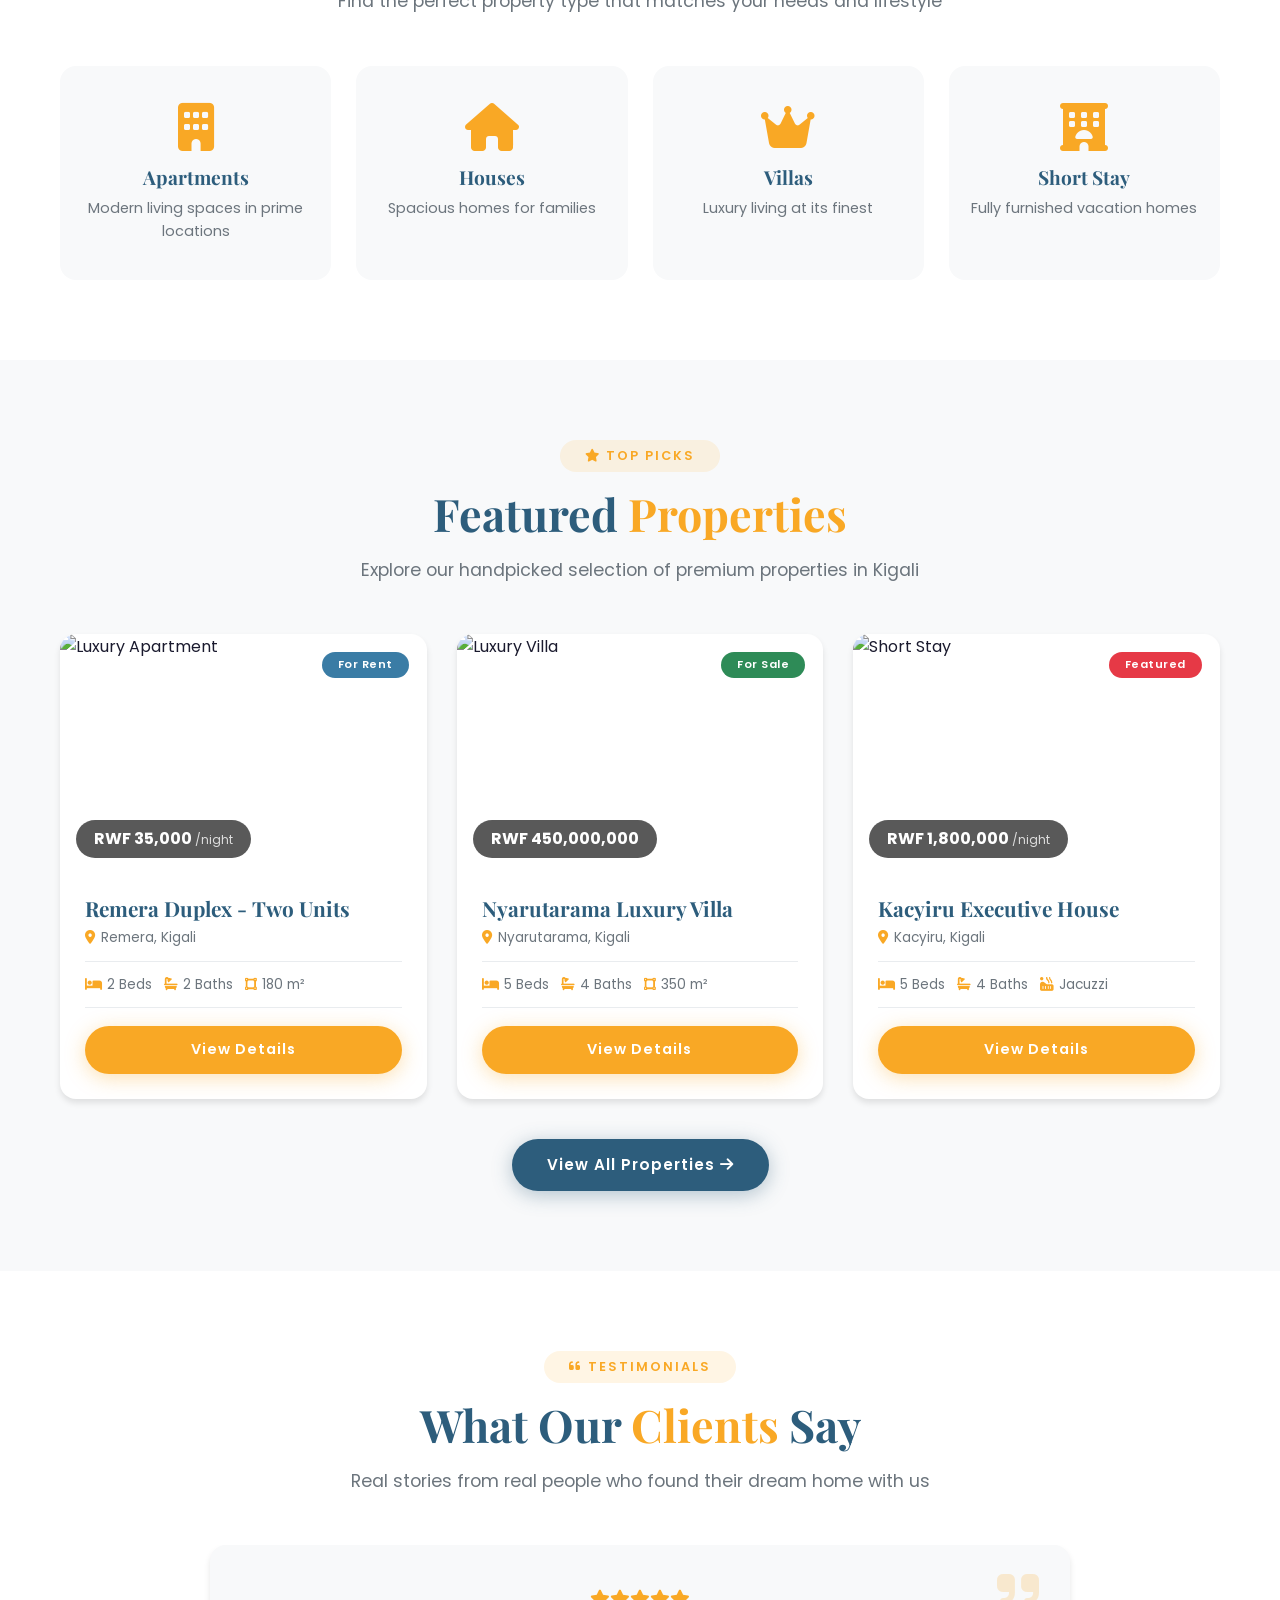
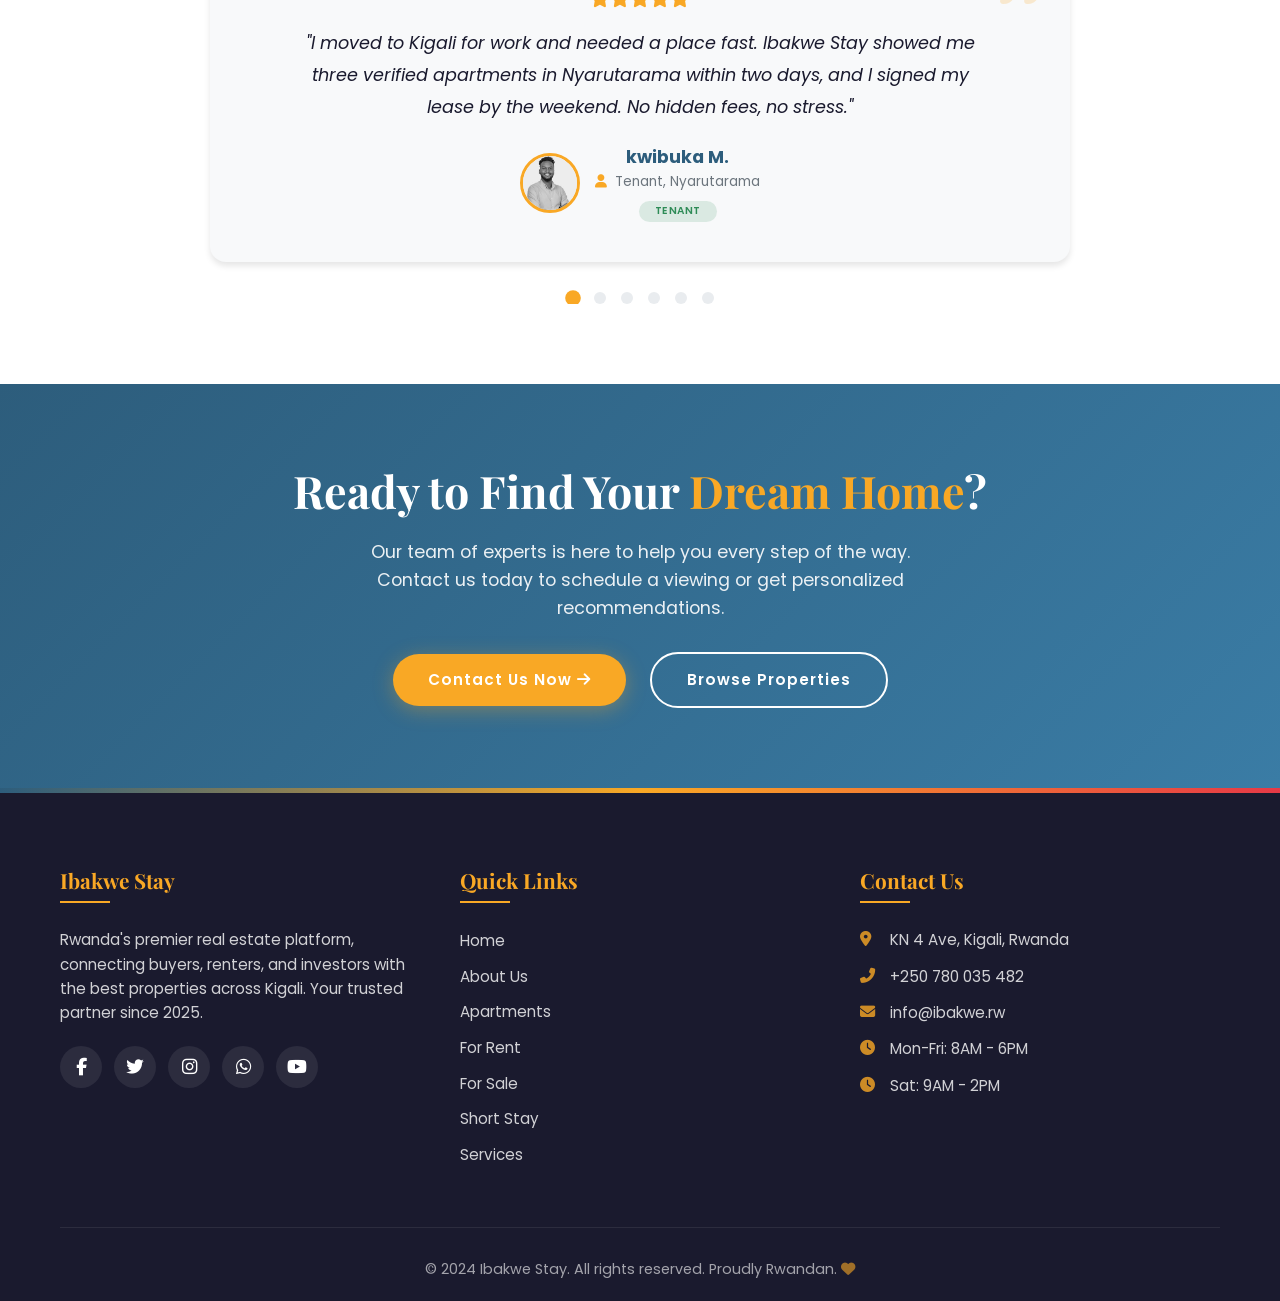
==== commit abe807ff: "Update website pages and  form" ====
--- a/index.html
+++ b/index.html
@@ -1488,19 +1488,19 @@
           <div class="badge rent">For Rent</div>
           <div class="property-img">
             <img
-              src="https://images.unsplash.com/photo-1560448204-e02f11c3d0e2?ixlib=rb-4.0.3&auto=format&fit=crop&w=2070&q=80"
+              src="D:\ibakwe-stay-website\images\remera apartment Lower Unit\image remera apartment Lower Unit (1).jpeg"
               alt="Luxury Apartment">
-            <div class="price-tag">RWF 1,200,000 <span>/month</span></div>
+            <div class="price-tag">RWF 35,000 <span>/night</span></div>
           </div>
           <div class="property-content">
-            <h3>Nyarutarama Luxury Residence</h3>
+            <h3>Remera Duplex - Two Units</h3>
             <div class="property-location">
               <i class="fas fa-map-marker-alt"></i>
-              <span>Nyarutarama, Kigali</span>
+              <span>Remera, Kigali</span>
             </div>
             <div class="property-features">
-              <span class="feature"><i class="fas fa-bed"></i> 3 Beds</span>
-              <span class="feature"><i class="fas fa-bath"></i> 2.5 Baths</span>
+              <span class="feature"><i class="fas fa-bed"></i> 2 Beds</span>
+              <span class="feature"><i class="fas fa-bath"></i> 2 Baths</span>
               <span class="feature"><i class="fas fa-vector-square"></i> 180 m²</span>
             </div>
             <a href="apartment.html" class="btn btn-primary">View Details</a>
@@ -2145,4 +2145,4 @@
 
 <!-- Final: ready for deploy -->
 
-<!-- Minor fix: semantic tags -->
+<!-- Minor fix: semantic tags -->
